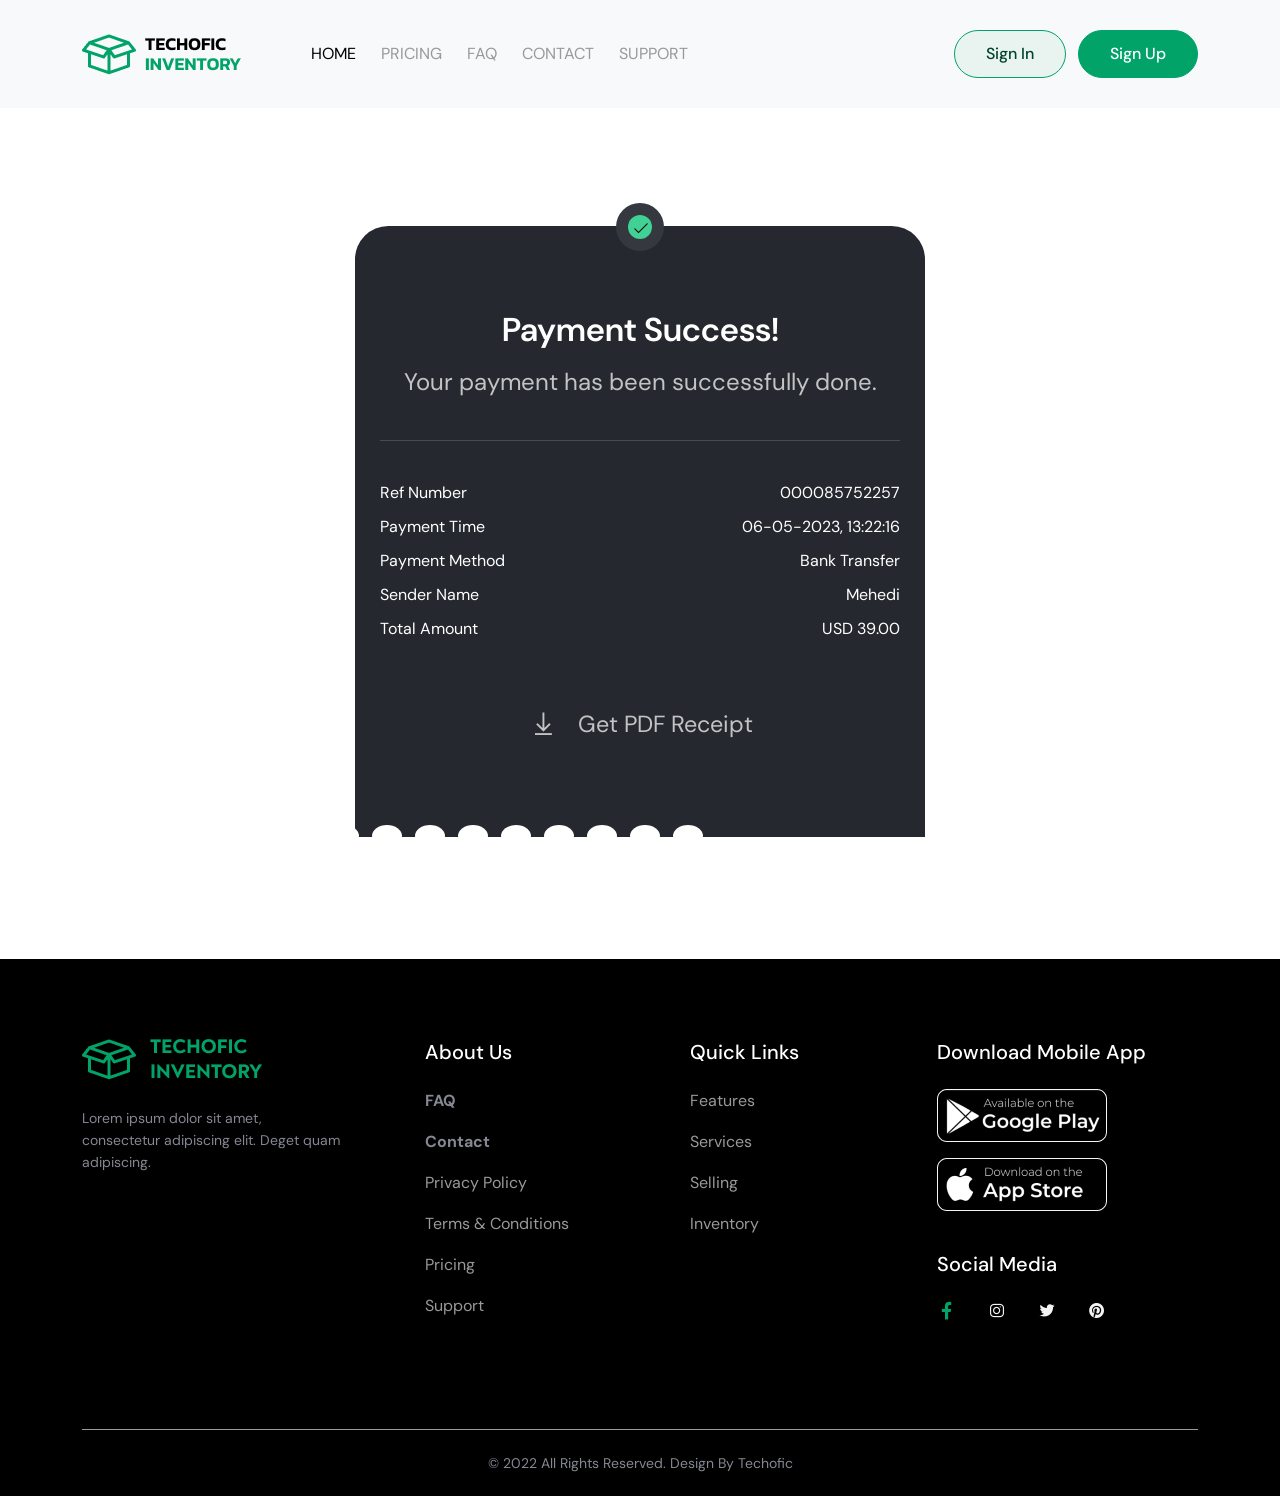
==== checkOutDone.html @ 2491700c "dashboard added" ====
<!DOCTYPE html>
<html lang="en">

<head>
    <meta charset="UTF-8">
    <meta http-equiv="X-UA-Compatible" content="IE=edge">
    <meta name="viewport" content="width=device-width, initial-scale=1.0">
    <title>Techofic</title>

    <!--================= Link CSS Here =================-->
    <!-- Vendor CSS -->

    <link rel="preconnect" href="https://fonts.googleapis.com">
    <link rel="preconnect" href="https://fonts.gstatic.com" crossorigin>

    <!-- Font CSS -->
    <link href="https://fonts.googleapis.com/css2?family=DM+Sans:wght@400;500;700&display=swap" rel="stylesheet">

    <!-- Bootstrap CSS -->
    <link rel="stylesheet" href="./assets/css/vendor/bootstrap.min.css">

    <!-- Line Awesome Icon CSS -->
    <link rel="stylesheet" href="./assets/icon/css/line-awesome.min.css">

    <!-- Main CSS -->
    <link rel="stylesheet" href="./assets/css/style.css">

</head>

<body>

    <!-- Header -->

    <header>
        <nav class="navbar navbar-expand-lg navbar-light bg-light">
            <div class="container">
                <a class="navbar-brand" href="#">
                    <div class="image">
                        <img src="./assets/img/logo1.png" alt="">
                    </div>
                    <div class="text-image">
                        <img src="./assets/img/logo2.png" alt="">
                    </div>
                </a>
                <button class="offcanvas-btn d-lg-none" type="button" data-bs-toggle="offcanvas"
                    data-bs-target="#offcanvasRight" aria-controls="offcanvasRight"><i class="las la-bars"></i></button>
                <div class="collapse navbar-collapse" id="navbarSupportedContent">
                    <ul class="navbar-nav me-auto mb-2 mb-lg-0">
                        <li class="nav-item">
                            <a class="nav-link active" aria-current="page" href="#">HOME</a>
                        </li>
                        <li class="nav-item">
                            <a class="nav-link" href="#">PRICING</a>
                        </li>
                        <li class="nav-item">
                            <a class="nav-link" href="#">FAQ</a>
                        </li>
                        <li class="nav-item">
                            <a class="nav-link" href="#">CONTACT</a>
                        </li>
                        <li class="nav-item">
                            <a class="nav-link" href="#">SUPPORT</a>
                        </li>
                    </ul>
                    <div class="d-flex nav-btn">
                        <button class="nav-btn--signIn btn-1">Sign In</button>
                        <button class="nav-btn--signUp btn-2">Sign Up</button>
                    </div>
                </div>
            </div>
        </nav>
    </header>

    <!-- Mobile Wrapper -->

    <div class="offcanvas offcanvas-end" tabindex="-1" id="offcanvasRight" aria-labelledby="offcanvasRightLabel">
        <div class="offcanvas-header">
            <button type="button" class="btn-close text-reset" data-bs-dismiss="offcanvas" aria-label="Close"></button>
        </div>
        <div class="offcanvas-body">
            <ul class="navbar-nav me-auto mb-2 mb-lg-0">
                <li class="nav-item">
                    <a class="nav-link active" aria-current="page" href="#">HOME</a>
                </li>
                <li class="nav-item">
                    <a class="nav-link" href="#">PRICING</a>
                </li>
                <li class="nav-item">
                    <a class="nav-link" href="#">FAQ</a>
                </li>
                <li class="nav-item">
                    <a class="nav-link" href="#">CONTACT</a>
                </li>
                <li class="nav-item">
                    <a class="nav-link" href="#">SUPPORT</a>
                </li>
            </ul>
        </div>
    </div>

    <!-- Payment-Success -->

    <div class="success-section pt-70 pb-100">
        <div class="container">
            <div class="success-icon">
                <i class="las la-check"></i>
            </div>
            <div class="success-area">
                <div class="title">
                    Payment Success!
                </div>
                <div class="sub-title">
                    Your payment has been successfully done.
                </div>
                <div class="order-info">
                    <ul class="order-info--title">
                        <li>Ref Number</li>
                        <li>Payment Time</li>
                        <li>Payment Method</li>
                        <li>Sender Name</li>
                        <li>Total Amount</li>
                    </ul>
                    <ul class="order-info--details">
                        <li>000085752257</li>
                        <li>06-05-2023, 13:22:16</li>
                        <li>Bank Transfer</li>
                        <li>Mehedi</li>
                        <li>USD 39.00</li>
                    </ul>
                </div>
                <button class="scs-btn"><i class="las la-download"></i><span>Get PDF Receipt</span></button>
            </div>
            <div class="success-bottom">
                <span></span>
                <span></span>
                <span></span>
                <span></span>
                <span></span>
                <span></span>
                <span></span>
                <span></span>
                <span></span>
                <span></span>
                <span></span>
                <span></span>
                <span></span>
            </div>
        </div>
    </div>



    <!-- Footer -->

    <footer>
        <div class="footer-section bg-black">
            <div class="container">
                <div class="row">
                    <div class="col-lg-3 col-md-3 col-sm-6 mb-24">
                        <div class="footer-section--brand">
                            <div class="image">
                                <img src="./assets/img/logo1.png" alt="">
                            </div>
                            <div class="text-image">
                                <img src="./assets/img/bottom-logo.png" alt="">
                            </div>
                        </div>
                        <p>
                            Lorem ipsum dolor sit amet, consectetur adipiscing elit. Deget quam adipiscing.
                        </p>
                    </div>
                    <div class="col-lg-3 col-md-3 col-sm-6 mb-24 contact">
                        <div class="footer-section--contact">
                            <div class="footer-title">
                                About Us
                            </div>
                            <ul class="footer-links">
                                <li><a href="#">FAQ</a></li>
                                <li><a href="#">Contact</a></li>
                                <li><a href="#"></a>Privacy Policy</li>
                                <li><a href="#"></a>Terms & Conditions</li>
                                <li><a href="#"></a>Pricing</li>
                                <li><a href="#"></a>Support</li>
                            </ul>
                        </div>
                    </div>
                    <div class="col-lg-3 col-md-3 col-sm-6 mb-24 link">
                        <div class="footer-section--link">
                            <div class="footer-title">
                                Quick Links
                            </div>
                            <ul class="footer-links">
                                <li><a href="#"></a>Features</li>
                                <li><a href="#"></a>Services</li>
                                <li><a href="#"></a>Selling</li>
                                <li><a href="#"></a>Inventory</li>
                            </ul>
                        </div>
                    </div>
                    <div class="col-lg-3 col-md-3 col-sm-6 mb-24">
                        <div class="footer-section--social">
                            <div class="footer-title">
                                Download Mobile App
                            </div>
                            <div class="image">
                                <img src="./assets/img/footer-playstore.png" alt="">
                                <img src="./assets/img/footer-apple.png" alt="">
                            </div>
                            <div class="footer-title">
                                Social Media
                            </div>
                            <div class="social-links">
                                <a class="active" href="#">
                                    <i class="lab la-facebook-f"></i>
                                </a>
                                <a href="#">
                                    <i class="lab la-instagram"></i>
                                </a>
                                <a href="#">
                                    <i class="lab la-twitter"></i>
                                </a>
                                <a href="#">
                                    <i class="lab la-pinterest"></i>
                                </a>
                            </div>
                        </div>
                    </div>
                </div>

                <div class="footer-section--copyright">
                    <p>© 2022 All Rights Reserved. Design By Techofic</p>
                </div>
            </div>
        </div>
    </footer>

    <!--================= Link Script Here =================-->
    <!-- Vendor Script -->
    <script src="./assets/js/vendor/jquery-3.6.1.min.js"></script>
    <script src="./assets/js/vendor/bootstrap.bundle.min.js"></script>
    <script src="./assets/js/vendor/owl.carousel.min.js"></script>

    <!-- Main Script -->
    <script src="./assets/js/script.js"></script>
</body>

</html>
---- assets/icon/css/line-awesome.min.css ----
.la,.lab,.lad,.lal,.lar,.las{-moz-osx-font-smoothing:grayscale;-webkit-font-smoothing:antialiased;display:inline-block;font-style:normal;font-variant:normal;text-rendering:auto;line-height:1}.la-lg{font-size:1.33333em;line-height:.75em;vertical-align:-.0667em}.la-xs{font-size:.75em}.la-sm{font-size:.875em}.la-1x{font-size:1em}.la-2x{font-size:2em}.la-3x{font-size:3em}.la-4x{font-size:4em}.la-5x{font-size:5em}.la-6x{font-size:6em}.la-7x{font-size:7em}.la-8x{font-size:8em}.la-9x{font-size:9em}.la-10x{font-size:10em}.la-fw{text-align:center;width:1.25em}.la-ul{list-style-type:none;margin-left:2.5em;padding-left:0}.la-ul>li{position:relative}.la-li{left:-2em;position:absolute;text-align:center;width:2em;line-height:inherit}.la-border{border:solid .08em #eee;border-radius:.1em;padding:.2em .25em .15em}.la-pull-left{float:left}.la-pull-right{float:right}.la.la-pull-left,.lab.la-pull-left,.lal.la-pull-left,.lar.la-pull-left,.las.la-pull-left{margin-right:.3em}.la.la-pull-right,.lab.la-pull-right,.lal.la-pull-right,.lar.la-pull-right,.las.la-pull-right{margin-left:.3em}.la-spin{-webkit-animation:la-spin 2s infinite linear;animation:la-spin 2s infinite linear}.la-pulse{-webkit-animation:la-spin 1s infinite steps(8);animation:la-spin 1s infinite steps(8)}@-webkit-keyframes la-spin{0%{-webkit-transform:rotate(0);transform:rotate(0)}100%{-webkit-transform:rotate(360deg);transform:rotate(360deg)}}@keyframes la-spin{0%{-webkit-transform:rotate(0);transform:rotate(0)}100%{-webkit-transform:rotate(360deg);transform:rotate(360deg)}}.la-rotate-90{-webkit-transform:rotate(90deg);transform:rotate(90deg)}.la-rotate-180{-webkit-transform:rotate(180deg);transform:rotate(180deg)}.la-rotate-270{-webkit-transform:rotate(270deg);transform:rotate(270deg)}.la-flip-horizontal{-webkit-transform:scale(-1,1);transform:scale(-1,1)}.la-flip-vertical{-webkit-transform:scale(1,-1);transform:scale(1,-1)}.la-flip-both,.la-flip-horizontal.la-flip-vertical{-webkit-transform:scale(-1,-1);transform:scale(-1,-1)}:root .la-flip-both,:root .la-flip-horizontal,:root .la-flip-vertical,:root .la-rotate-180,:root .la-rotate-270,:root .la-rotate-90{-webkit-filter:none;filter:none}.la-stack{display:inline-block;height:2em;line-height:2em;position:relative;vertical-align:middle;width:2.5em}.la-stack-1x,.la-stack-2x{left:0;position:absolute;text-align:center;width:100%}.la-stack-1x{line-height:inherit}.la-stack-2x{font-size:2em}.la-inverse{color:#fff}.la-500px:before{content:"\f26e"}.la-accessible-icon:before{content:"\f368"}.la-accusoft:before{content:"\f369"}.la-acquisitions-incorporated:before{content:"\f6af"}.la-ad:before{content:"\f641"}.la-address-book:before{content:"\f2b9"}.la-address-card:before{content:"\f2bb"}.la-adjust:before{content:"\f042"}.la-adn:before{content:"\f170"}.la-adobe:before{content:"\f778"}.la-adversal:before{content:"\f36a"}.la-affiliatetheme:before{content:"\f36b"}.la-air-freshener:before{content:"\f5d0"}.la-airbnb:before{content:"\f834"}.la-algolia:before{content:"\f36c"}.la-align-center:before{content:"\f037"}.la-align-justify:before{content:"\f039"}.la-align-left:before{content:"\f036"}.la-align-right:before{content:"\f038"}.la-alipay:before{content:"\f642"}.la-allergies:before{content:"\f461"}.la-amazon:before{content:"\f270"}.la-amazon-pay:before{content:"\f42c"}.la-ambulance:before{content:"\f0f9"}.la-american-sign-language-interpreting:before{content:"\f2a3"}.la-amilia:before{content:"\f36d"}.la-anchor:before{content:"\f13d"}.la-android:before{content:"\f17b"}.la-angellist:before{content:"\f209"}.la-angle-double-down:before{content:"\f103"}.la-angle-double-left:before{content:"\f100"}.la-angle-double-right:before{content:"\f101"}.la-angle-double-up:before{content:"\f102"}.la-angle-down:before{content:"\f107"}.la-angle-left:before{content:"\f104"}.la-angle-right:before{content:"\f105"}.la-angle-up:before{content:"\f106"}.la-angry:before{content:"\f556"}.la-angrycreative:before{content:"\f36e"}.la-angular:before{content:"\f420"}.la-ankh:before{content:"\f644"}.la-app-store:before{content:"\f36f"}.la-app-store-ios:before{content:"\f370"}.la-apper:before{content:"\f371"}.la-apple:before{content:"\f179"}.la-apple-alt:before{content:"\f5d1"}.la-apple-pay:before{content:"\f415"}.la-archive:before{content:"\f187"}.la-archway:before{content:"\f557"}.la-arrow-alt-circle-down:before{content:"\f358"}.la-arrow-alt-circle-left:before{content:"\f359"}.la-arrow-alt-circle-right:before{content:"\f35a"}.la-arrow-alt-circle-up:before{content:"\f35b"}.la-arrow-circle-down:before{content:"\f0ab"}.la-arrow-circle-left:before{content:"\f0a8"}.la-arrow-circle-right:before{content:"\f0a9"}.la-arrow-circle-up:before{content:"\f0aa"}.la-arrow-down:before{content:"\f063"}.la-arrow-left:before{content:"\f060"}.la-arrow-right:before{content:"\f061"}.la-arrow-up:before{content:"\f062"}.la-arrows-alt:before{content:"\f0b2"}.la-arrows-alt-h:before{content:"\f337"}.la-arrows-alt-v:before{content:"\f338"}.la-artstation:before{content:"\f77a"}.la-assistive-listening-systems:before{content:"\f2a2"}.la-asterisk:before{content:"\f069"}.la-asymmetrik:before{content:"\f372"}.la-at:before{content:"\f1fa"}.la-atlas:before{content:"\f558"}.la-atlassian:before{content:"\f77b"}.la-atom:before{content:"\f5d2"}.la-audible:before{content:"\f373"}.la-audio-description:before{content:"\f29e"}.la-autoprefixer:before{content:"\f41c"}.la-avianex:before{content:"\f374"}.la-aviato:before{content:"\f421"}.la-award:before{content:"\f559"}.la-aws:before{content:"\f375"}.la-baby:before{content:"\f77c"}.la-baby-carriage:before{content:"\f77d"}.la-backspace:before{content:"\f55a"}.la-backward:before{content:"\f04a"}.la-bacon:before{content:"\f7e5"}.la-balance-scale:before{content:"\f24e"}.la-balance-scale-left:before{content:"\f515"}.la-balance-scale-right:before{content:"\f516"}.la-ban:before{content:"\f05e"}.la-band-aid:before{content:"\f462"}.la-bandcamp:before{content:"\f2d5"}.la-barcode:before{content:"\f02a"}.la-bars:before{content:"\f0c9"}.la-baseball-ball:before{content:"\f433"}.la-basketball-ball:before{content:"\f434"}.la-bath:before{content:"\f2cd"}.la-battery-empty:before{content:"\f244"}.la-battery-full:before{content:"\f240"}.la-battery-half:before{content:"\f242"}.la-battery-quarter:before{content:"\f243"}.la-battery-three-quarters:before{content:"\f241"}.la-battle-net:before{content:"\f835"}.la-bed:before{content:"\f236"}.la-beer:before{content:"\f0fc"}.la-behance:before{content:"\f1b4"}.la-behance-square:before{content:"\f1b5"}.la-bell:before{content:"\f0f3"}.la-bell-slash:before{content:"\f1f6"}.la-bezier-curve:before{content:"\f55b"}.la-bible:before{content:"\f647"}.la-bicycle:before{content:"\f206"}.la-biking:before{content:"\f84a"}.la-bimobject:before{content:"\f378"}.la-binoculars:before{content:"\f1e5"}.la-biohazard:before{content:"\f780"}.la-birthday-cake:before{content:"\f1fd"}.la-bitbucket:before{content:"\f171"}.la-bitcoin:before{content:"\f379"}.la-bity:before{content:"\f37a"}.la-black-tie:before{content:"\f27e"}.la-blackberry:before{content:"\f37b"}.la-blender:before{content:"\f517"}.la-blender-phone:before{content:"\f6b6"}.la-blind:before{content:"\f29d"}.la-blog:before{content:"\f781"}.la-blogger:before{content:"\f37c"}.la-blogger-b:before{content:"\f37d"}.la-bluetooth:before{content:"\f293"}.la-bluetooth-b:before{content:"\f294"}.la-bold:before{content:"\f032"}.la-bolt:before{content:"\f0e7"}.la-bomb:before{content:"\f1e2"}.la-bone:before{content:"\f5d7"}.la-bong:before{content:"\f55c"}.la-book:before{content:"\f02d"}.la-book-dead:before{content:"\f6b7"}.la-book-medical:before{content:"\f7e6"}.la-book-open:before{content:"\f518"}.la-book-reader:before{content:"\f5da"}.la-bookmark:before{content:"\f02e"}.la-bootstrap:before{content:"\f836"}.la-border-all:before{content:"\f84c"}.la-border-none:before{content:"\f850"}.la-border-style:before{content:"\f853"}.la-bowling-ball:before{content:"\f436"}.la-box:before{content:"\f466"}.la-box-open:before{content:"\f49e"}.la-boxes:before{content:"\f468"}.la-braille:before{content:"\f2a1"}.la-brain:before{content:"\f5dc"}.la-bread-slice:before{content:"\f7ec"}.la-briefcase:before{content:"\f0b1"}.la-briefcase-medical:before{content:"\f469"}.la-broadcast-tower:before{content:"\f519"}.la-broom:before{content:"\f51a"}.la-brush:before{content:"\f55d"}.la-btc:before{content:"\f15a"}.la-buffer:before{content:"\f837"}.la-bug:before{content:"\f188"}.la-building:before{content:"\f1ad"}.la-bullhorn:before{content:"\f0a1"}.la-bullseye:before{content:"\f140"}.la-burn:before{content:"\f46a"}.la-buromobelexperte:before{content:"\f37f"}.la-bus:before{content:"\f207"}.la-bus-alt:before{content:"\f55e"}.la-business-time:before{content:"\f64a"}.la-buy-n-large:before{content:"\f8a6"}.la-buysellads:before{content:"\f20d"}.la-calculator:before{content:"\f1ec"}.la-calendar:before{content:"\f133"}.la-calendar-alt:before{content:"\f073"}.la-calendar-check:before{content:"\f274"}.la-calendar-day:before{content:"\f783"}.la-calendar-minus:before{content:"\f272"}.la-calendar-plus:before{content:"\f271"}.la-calendar-times:before{content:"\f273"}.la-calendar-week:before{content:"\f784"}.la-camera:before{content:"\f030"}.la-camera-retro:before{content:"\f083"}.la-campground:before{content:"\f6bb"}.la-canadian-maple-leaf:before{content:"\f785"}.la-candy-cane:before{content:"\f786"}.la-cannabis:before{content:"\f55f"}.la-capsules:before{content:"\f46b"}.la-car:before{content:"\f1b9"}.la-car-alt:before{content:"\f5de"}.la-car-battery:before{content:"\f5df"}.la-car-crash:before{content:"\f5e1"}.la-car-side:before{content:"\f5e4"}.la-caret-down:before{content:"\f0d7"}.la-caret-left:before{content:"\f0d9"}.la-caret-right:before{content:"\f0da"}.la-caret-square-down:before{content:"\f150"}.la-caret-square-left:before{content:"\f191"}.la-caret-square-right:before{content:"\f152"}.la-caret-square-up:before{content:"\f151"}.la-caret-up:before{content:"\f0d8"}.la-carrot:before{content:"\f787"}.la-cart-arrow-down:before{content:"\f218"}.la-cart-plus:before{content:"\f217"}.la-cash-register:before{content:"\f788"}.la-cat:before{content:"\f6be"}.la-cc-amazon-pay:before{content:"\f42d"}.la-cc-amex:before{content:"\f1f3"}.la-cc-apple-pay:before{content:"\f416"}.la-cc-diners-club:before{content:"\f24c"}.la-cc-discover:before{content:"\f1f2"}.la-cc-jcb:before{content:"\f24b"}.la-cc-mastercard:before{content:"\f1f1"}.la-cc-paypal:before{content:"\f1f4"}.la-cc-stripe:before{content:"\f1f5"}.la-cc-visa:before{content:"\f1f0"}.la-centercode:before{content:"\f380"}.la-centos:before{content:"\f789"}.la-certificate:before{content:"\f0a3"}.la-chair:before{content:"\f6c0"}.la-chalkboard:before{content:"\f51b"}.la-chalkboard-teacher:before{content:"\f51c"}.la-charging-station:before{content:"\f5e7"}.la-chart-area:before{content:"\f1fe"}.la-chart-bar:before{content:"\f080"}.la-chart-line:before{content:"\f201"}.la-chart-pie:before{content:"\f200"}.la-check:before{content:"\f00c"}.la-check-circle:before{content:"\f058"}.la-check-double:before{content:"\f560"}.la-check-square:before{content:"\f14a"}.la-cheese:before{content:"\f7ef"}.la-chess:before{content:"\f439"}.la-chess-bishop:before{content:"\f43a"}.la-chess-board:before{content:"\f43c"}.la-chess-king:before{content:"\f43f"}.la-chess-knight:before{content:"\f441"}.la-chess-pawn:before{content:"\f443"}.la-chess-queen:before{content:"\f445"}.la-chess-rook:before{content:"\f447"}.la-chevron-circle-down:before{content:"\f13a"}.la-chevron-circle-left:before{content:"\f137"}.la-chevron-circle-right:before{content:"\f138"}.la-chevron-circle-up:before{content:"\f139"}.la-chevron-down:before{content:"\f078"}.la-chevron-left:before{content:"\f053"}.la-chevron-right:before{content:"\f054"}.la-chevron-up:before{content:"\f077"}.la-child:before{content:"\f1ae"}.la-chrome:before{content:"\f268"}.la-chromecast:before{content:"\f838"}.la-church:before{content:"\f51d"}.la-circle:before{content:"\f111"}.la-circle-notch:before{content:"\f1ce"}.la-city:before{content:"\f64f"}.la-clinic-medical:before{content:"\f7f2"}.la-clipboard:before{content:"\f328"}.la-clipboard-check:before{content:"\f46c"}.la-clipboard-list:before{content:"\f46d"}.la-clock:before{content:"\f017"}.la-clone:before{content:"\f24d"}.la-closed-captioning:before{content:"\f20a"}.la-cloud:before{content:"\f0c2"}.la-cloud-download-alt:before{content:"\f381"}.la-cloud-meatball:before{content:"\f73b"}.la-cloud-moon:before{content:"\f6c3"}.la-cloud-moon-rain:before{content:"\f73c"}.la-cloud-rain:before{content:"\f73d"}.la-cloud-showers-heavy:before{content:"\f740"}.la-cloud-sun:before{content:"\f6c4"}.la-cloud-sun-rain:before{content:"\f743"}.la-cloud-upload-alt:before{content:"\f382"}.la-cloudscale:before{content:"\f383"}.la-cloudsmith:before{content:"\f384"}.la-cloudversify:before{content:"\f385"}.la-cocktail:before{content:"\f561"}.la-code:before{content:"\f121"}.la-code-branch:before{content:"\f126"}.la-codepen:before{content:"\f1cb"}.la-codiepie:before{content:"\f284"}.la-coffee:before{content:"\f0f4"}.la-cog:before{content:"\f013"}.la-cogs:before{content:"\f085"}.la-coins:before{content:"\f51e"}.la-columns:before{content:"\f0db"}.la-comment:before{content:"\f075"}.la-comment-alt:before{content:"\f27a"}.la-comment-dollar:before{content:"\f651"}.la-comment-dots:before{content:"\f4ad"}.la-comment-medical:before{content:"\f7f5"}.la-comment-slash:before{content:"\f4b3"}.la-comments:before{content:"\f086"}.la-comments-dollar:before{content:"\f653"}.la-compact-disc:before{content:"\f51f"}.la-compass:before{content:"\f14e"}.la-compress:before{content:"\f066"}.la-compress-arrows-alt:before{content:"\f78c"}.la-concierge-bell:before{content:"\f562"}.la-confluence:before{content:"\f78d"}.la-connectdevelop:before{content:"\f20e"}.la-contao:before{content:"\f26d"}.la-cookie:before{content:"\f563"}.la-cookie-bite:before{content:"\f564"}.la-copy:before{content:"\f0c5"}.la-copyright:before{content:"\f1f9"}.la-cotton-bureau:before{content:"\f89e"}.la-couch:before{content:"\f4b8"}.la-cpanel:before{content:"\f388"}.la-creative-commons:before{content:"\f25e"}.la-creative-commons-by:before{content:"\f4e7"}.la-creative-commons-nc:before{content:"\f4e8"}.la-creative-commons-nc-eu:before{content:"\f4e9"}.la-creative-commons-nc-jp:before{content:"\f4ea"}.la-creative-commons-nd:before{content:"\f4eb"}.la-creative-commons-pd:before{content:"\f4ec"}.la-creative-commons-pd-alt:before{content:"\f4ed"}.la-creative-commons-remix:before{content:"\f4ee"}.la-creative-commons-sa:before{content:"\f4ef"}.la-creative-commons-sampling:before{content:"\f4f0"}.la-creative-commons-sampling-plus:before{content:"\f4f1"}.la-creative-commons-share:before{content:"\f4f2"}.la-creative-commons-zero:before{content:"\f4f3"}.la-credit-card:before{content:"\f09d"}.la-critical-role:before{content:"\f6c9"}.la-crop:before{content:"\f125"}.la-crop-alt:before{content:"\f565"}.la-cross:before{content:"\f654"}.la-crosshairs:before{content:"\f05b"}.la-crow:before{content:"\f520"}.la-crown:before{content:"\f521"}.la-crutch:before{content:"\f7f7"}.la-css3:before{content:"\f13c"}.la-css3-alt:before{content:"\f38b"}.la-cube:before{content:"\f1b2"}.la-cubes:before{content:"\f1b3"}.la-cut:before{content:"\f0c4"}.la-cuttlefish:before{content:"\f38c"}.la-d-and-d:before{content:"\f38d"}.la-d-and-d-beyond:before{content:"\f6ca"}.la-dashcube:before{content:"\f210"}.la-database:before{content:"\f1c0"}.la-deaf:before{content:"\f2a4"}.la-delicious:before{content:"\f1a5"}.la-democrat:before{content:"\f747"}.la-deploydog:before{content:"\f38e"}.la-deskpro:before{content:"\f38f"}.la-desktop:before{content:"\f108"}.la-dev:before{content:"\f6cc"}.la-deviantart:before{content:"\f1bd"}.la-dharmachakra:before{content:"\f655"}.la-dhl:before{content:"\f790"}.la-diagnoses:before{content:"\f470"}.la-diaspora:before{content:"\f791"}.la-dice:before{content:"\f522"}.la-dice-d20:before{content:"\f6cf"}.la-dice-d6:before{content:"\f6d1"}.la-dice-five:before{content:"\f523"}.la-dice-four:before{content:"\f524"}.la-dice-one:before{content:"\f525"}.la-dice-six:before{content:"\f526"}.la-dice-three:before{content:"\f527"}.la-dice-two:before{content:"\f528"}.la-digg:before{content:"\f1a6"}.la-digital-ocean:before{content:"\f391"}.la-digital-tachograph:before{content:"\f566"}.la-directions:before{content:"\f5eb"}.la-discord:before{content:"\f392"}.la-discourse:before{content:"\f393"}.la-divide:before{content:"\f529"}.la-dizzy:before{content:"\f567"}.la-dna:before{content:"\f471"}.la-dochub:before{content:"\f394"}.la-docker:before{content:"\f395"}.la-dog:before{content:"\f6d3"}.la-dollar-sign:before{content:"\f155"}.la-dolly:before{content:"\f472"}.la-dolly-flatbed:before{content:"\f474"}.la-donate:before{content:"\f4b9"}.la-door-closed:before{content:"\f52a"}.la-door-open:before{content:"\f52b"}.la-dot-circle:before{content:"\f192"}.la-dove:before{content:"\f4ba"}.la-download:before{content:"\f019"}.la-draft2digital:before{content:"\f396"}.la-drafting-compass:before{content:"\f568"}.la-dragon:before{content:"\f6d5"}.la-draw-polygon:before{content:"\f5ee"}.la-dribbble:before{content:"\f17d"}.la-dribbble-square:before{content:"\f397"}.la-dropbox:before{content:"\f16b"}.la-drum:before{content:"\f569"}.la-drum-steelpan:before{content:"\f56a"}.la-drumstick-bite:before{content:"\f6d7"}.la-drupal:before{content:"\f1a9"}.la-dumbbell:before{content:"\f44b"}.la-dumpster:before{content:"\f793"}.la-dumpster-fire:before{content:"\f794"}.la-dungeon:before{content:"\f6d9"}.la-dyalog:before{content:"\f399"}.la-earlybirds:before{content:"\f39a"}.la-ebay:before{content:"\f4f4"}.la-edge:before{content:"\f282"}.la-edit:before{content:"\f044"}.la-egg:before{content:"\f7fb"}.la-eject:before{content:"\f052"}.la-elementor:before{content:"\f430"}.la-ellipsis-h:before{content:"\f141"}.la-ellipsis-v:before{content:"\f142"}.la-ello:before{content:"\f5f1"}.la-ember:before{content:"\f423"}.la-empire:before{content:"\f1d1"}.la-envelope:before{content:"\f0e0"}.la-envelope-open:before{content:"\f2b6"}.la-envelope-open-text:before{content:"\f658"}.la-envelope-square:before{content:"\f199"}.la-envira:before{content:"\f299"}.la-equals:before{content:"\f52c"}.la-eraser:before{content:"\f12d"}.la-erlang:before{content:"\f39d"}.la-ethereum:before{content:"\f42e"}.la-ethernet:before{content:"\f796"}.la-etsy:before{content:"\f2d7"}.la-euro-sign:before{content:"\f153"}.la-evernote:before{content:"\f839"}.la-exchange-alt:before{content:"\f362"}.la-exclamation:before{content:"\f12a"}.la-exclamation-circle:before{content:"\f06a"}.la-exclamation-triangle:before{content:"\f071"}.la-expand:before{content:"\f065"}.la-expand-arrows-alt:before{content:"\f31e"}.la-expeditedssl:before{content:"\f23e"}.la-external-link-alt:before{content:"\f35d"}.la-external-link-square-alt:before{content:"\f360"}.la-eye:before{content:"\f06e"}.la-eye-dropper:before{content:"\f1fb"}.la-eye-slash:before{content:"\f070"}.la-facebook:before{content:"\f09a"}.la-facebook-f:before{content:"\f39e"}.la-facebook-messenger:before{content:"\f39f"}.la-facebook-square:before{content:"\f082"}.la-fan:before{content:"\f863"}.la-fantasy-flight-games:before{content:"\f6dc"}.la-fast-backward:before{content:"\f049"}.la-fast-forward:before{content:"\f050"}.la-fax:before{content:"\f1ac"}.la-feather:before{content:"\f52d"}.la-feather-alt:before{content:"\f56b"}.la-fedex:before{content:"\f797"}.la-fedora:before{content:"\f798"}.la-female:before{content:"\f182"}.la-fighter-jet:before{content:"\f0fb"}.la-figma:before{content:"\f799"}.la-file:before{content:"\f15b"}.la-file-alt:before{content:"\f15c"}.la-file-archive:before{content:"\f1c6"}.la-file-audio:before{content:"\f1c7"}.la-file-code:before{content:"\f1c9"}.la-file-contract:before{content:"\f56c"}.la-file-csv:before{content:"\f6dd"}.la-file-download:before{content:"\f56d"}.la-file-excel:before{content:"\f1c3"}.la-file-export:before{content:"\f56e"}.la-file-image:before{content:"\f1c5"}.la-file-import:before{content:"\f56f"}.la-file-invoice:before{content:"\f570"}.la-file-invoice-dollar:before{content:"\f571"}.la-file-medical:before{content:"\f477"}.la-file-medical-alt:before{content:"\f478"}.la-file-pdf:before{content:"\f1c1"}.la-file-powerpoint:before{content:"\f1c4"}.la-file-prescription:before{content:"\f572"}.la-file-signature:before{content:"\f573"}.la-file-upload:before{content:"\f574"}.la-file-video:before{content:"\f1c8"}.la-file-word:before{content:"\f1c2"}.la-fill:before{content:"\f575"}.la-fill-drip:before{content:"\f576"}.la-film:before{content:"\f008"}.la-filter:before{content:"\f0b0"}.la-fingerprint:before{content:"\f577"}.la-fire:before{content:"\f06d"}.la-fire-alt:before{content:"\f7e4"}.la-fire-extinguisher:before{content:"\f134"}.la-firefox:before{content:"\f269"}.la-first-aid:before{content:"\f479"}.la-first-order:before{content:"\f2b0"}.la-first-order-alt:before{content:"\f50a"}.la-firstdraft:before{content:"\f3a1"}.la-fish:before{content:"\f578"}.la-fist-raised:before{content:"\f6de"}.la-flag:before{content:"\f024"}.la-flag-checkered:before{content:"\f11e"}.la-flag-usa:before{content:"\f74d"}.la-flask:before{content:"\f0c3"}.la-flickr:before{content:"\f16e"}.la-flipboard:before{content:"\f44d"}.la-flushed:before{content:"\f579"}.la-fly:before{content:"\f417"}.la-folder:before{content:"\f07b"}.la-folder-minus:before{content:"\f65d"}.la-folder-open:before{content:"\f07c"}.la-folder-plus:before{content:"\f65e"}.la-font:before{content:"\f031"}.la-font-awesome:before{content:"\f2b4"}.la-font-awesome-alt:before{content:"\f35c"}.la-font-awesome-flag:before{content:"\f425"}.la-font-awesome-logo-full:before{content:"\f4e6"}.la-fonticons:before{content:"\f280"}.la-fonticons-fi:before{content:"\f3a2"}.la-football-ball:before{content:"\f44e"}.la-fort-awesome:before{content:"\f286"}.la-fort-awesome-alt:before{content:"\f3a3"}.la-forumbee:before{content:"\f211"}.la-forward:before{content:"\f04e"}.la-foursquare:before{content:"\f180"}.la-free-code-camp:before{content:"\f2c5"}.la-freebsd:before{content:"\f3a4"}.la-frog:before{content:"\f52e"}.la-frown:before{content:"\f119"}.la-frown-open:before{content:"\f57a"}.la-fulcrum:before{content:"\f50b"}.la-funnel-dollar:before{content:"\f662"}.la-futbol:before{content:"\f1e3"}.la-galactic-republic:before{content:"\f50c"}.la-galactic-senate:before{content:"\f50d"}.la-gamepad:before{content:"\f11b"}.la-gas-pump:before{content:"\f52f"}.la-gavel:before{content:"\f0e3"}.la-gem:before{content:"\f3a5"}.la-genderless:before{content:"\f22d"}.la-get-pocket:before{content:"\f265"}.la-gg:before{content:"\f260"}.la-gg-circle:before{content:"\f261"}.la-ghost:before{content:"\f6e2"}.la-gift:before{content:"\f06b"}.la-gifts:before{content:"\f79c"}.la-git:before{content:"\f1d3"}.la-git-alt:before{content:"\f841"}.la-git-square:before{content:"\f1d2"}.la-github:before{content:"\f09b"}.la-github-alt:before{content:"\f113"}.la-github-square:before{content:"\f092"}.la-gitkraken:before{content:"\f3a6"}.la-gitlab:before{content:"\f296"}.la-gitter:before{content:"\f426"}.la-glass-cheers:before{content:"\f79f"}.la-glass-martini:before{content:"\f000"}.la-glass-martini-alt:before{content:"\f57b"}.la-glass-whiskey:before{content:"\f7a0"}.la-glasses:before{content:"\f530"}.la-glide:before{content:"\f2a5"}.la-glide-g:before{content:"\f2a6"}.la-globe:before{content:"\f0ac"}.la-globe-africa:before{content:"\f57c"}.la-globe-americas:before{content:"\f57d"}.la-globe-asia:before{content:"\f57e"}.la-globe-europe:before{content:"\f7a2"}.la-gofore:before{content:"\f3a7"}.la-golf-ball:before{content:"\f450"}.la-goodreads:before{content:"\f3a8"}.la-goodreads-g:before{content:"\f3a9"}.la-google:before{content:"\f1a0"}.la-google-drive:before{content:"\f3aa"}.la-google-play:before{content:"\f3ab"}.la-google-plus:before{content:"\f2b3"}.la-google-plus-g:before{content:"\f0d5"}.la-google-plus-square:before{content:"\f0d4"}.la-google-wallet:before{content:"\f1ee"}.la-gopuram:before{content:"\f664"}.la-graduation-cap:before{content:"\f19d"}.la-gratipay:before{content:"\f184"}.la-grav:before{content:"\f2d6"}.la-greater-than:before{content:"\f531"}.la-greater-than-equal:before{content:"\f532"}.la-grimace:before{content:"\f57f"}.la-grin:before{content:"\f580"}.la-grin-alt:before{content:"\f581"}.la-grin-beam:before{content:"\f582"}.la-grin-beam-sweat:before{content:"\f583"}.la-grin-hearts:before{content:"\f584"}.la-grin-squint:before{content:"\f585"}.la-grin-squint-tears:before{content:"\f586"}.la-grin-stars:before{content:"\f587"}.la-grin-tears:before{content:"\f588"}.la-grin-tongue:before{content:"\f589"}.la-grin-tongue-squint:before{content:"\f58a"}.la-grin-tongue-wink:before{content:"\f58b"}.la-grin-wink:before{content:"\f58c"}.la-grip-horizontal:before{content:"\f58d"}.la-grip-lines:before{content:"\f7a4"}.la-grip-lines-vertical:before{content:"\f7a5"}.la-grip-vertical:before{content:"\f58e"}.la-gripfire:before{content:"\f3ac"}.la-grunt:before{content:"\f3ad"}.la-guitar:before{content:"\f7a6"}.la-gulp:before{content:"\f3ae"}.la-h-square:before{content:"\f0fd"}.la-hacker-news:before{content:"\f1d4"}.la-hacker-news-square:before{content:"\f3af"}.la-hackerrank:before{content:"\f5f7"}.la-hamburger:before{content:"\f805"}.la-hammer:before{content:"\f6e3"}.la-hamsa:before{content:"\f665"}.la-hand-holding:before{content:"\f4bd"}.la-hand-holding-heart:before{content:"\f4be"}.la-hand-holding-usd:before{content:"\f4c0"}.la-hand-lizard:before{content:"\f258"}.la-hand-middle-finger:before{content:"\f806"}.la-hand-paper:before{content:"\f256"}.la-hand-peace:before{content:"\f25b"}.la-hand-point-down:before{content:"\f0a7"}.la-hand-point-left:before{content:"\f0a5"}.la-hand-point-right:before{content:"\f0a4"}.la-hand-point-up:before{content:"\f0a6"}.la-hand-pointer:before{content:"\f25a"}.la-hand-rock:before{content:"\f255"}.la-hand-scissors:before{content:"\f257"}.la-hand-spock:before{content:"\f259"}.la-hands:before{content:"\f4c2"}.la-hands-helping:before{content:"\f4c4"}.la-handshake:before{content:"\f2b5"}.la-hanukiah:before{content:"\f6e6"}.la-hard-hat:before{content:"\f807"}.la-hashtag:before{content:"\f292"}.la-hat-cowboy:before{content:"\f8c0"}.la-hat-cowboy-side:before{content:"\f8c1"}.la-hat-wizard:before{content:"\f6e8"}.la-haykal:before{content:"\f666"}.la-hdd:before{content:"\f0a0"}.la-heading:before{content:"\f1dc"}.la-headphones:before{content:"\f025"}.la-headphones-alt:before{content:"\f58f"}.la-headset:before{content:"\f590"}.la-heart:before{content:"\f004"}.la-heart-broken:before{content:"\f7a9"}.la-heartbeat:before{content:"\f21e"}.la-helicopter:before{content:"\f533"}.la-highlighter:before{content:"\f591"}.la-hiking:before{content:"\f6ec"}.la-hippo:before{content:"\f6ed"}.la-hips:before{content:"\f452"}.la-hire-a-helper:before{content:"\f3b0"}.la-history:before{content:"\f1da"}.la-hockey-puck:before{content:"\f453"}.la-holly-berry:before{content:"\f7aa"}.la-home:before{content:"\f015"}.la-hooli:before{content:"\f427"}.la-hornbill:before{content:"\f592"}.la-horse:before{content:"\f6f0"}.la-horse-head:before{content:"\f7ab"}.la-hospital:before{content:"\f0f8"}.la-hospital-alt:before{content:"\f47d"}.la-hospital-symbol:before{content:"\f47e"}.la-hot-tub:before{content:"\f593"}.la-hotdog:before{content:"\f80f"}.la-hotel:before{content:"\f594"}.la-hotjar:before{content:"\f3b1"}.la-hourglass:before{content:"\f254"}.la-hourglass-end:before{content:"\f253"}.la-hourglass-half:before{content:"\f252"}.la-hourglass-start:before{content:"\f251"}.la-house-damage:before{content:"\f6f1"}.la-houzz:before{content:"\f27c"}.la-hryvnia:before{content:"\f6f2"}.la-html5:before{content:"\f13b"}.la-hubspot:before{content:"\f3b2"}.la-i-cursor:before{content:"\f246"}.la-ice-cream:before{content:"\f810"}.la-icicles:before{content:"\f7ad"}.la-icons:before{content:"\f86d"}.la-id-badge:before{content:"\f2c1"}.la-id-card:before{content:"\f2c2"}.la-id-card-alt:before{content:"\f47f"}.la-igloo:before{content:"\f7ae"}.la-image:before{content:"\f03e"}.la-images:before{content:"\f302"}.la-imdb:before{content:"\f2d8"}.la-inbox:before{content:"\f01c"}.la-indent:before{content:"\f03c"}.la-industry:before{content:"\f275"}.la-infinity:before{content:"\f534"}.la-info:before{content:"\f129"}.la-info-circle:before{content:"\f05a"}.la-instagram:before{content:"\f16d"}.la-intercom:before{content:"\f7af"}.la-internet-explorer:before{content:"\f26b"}.la-invision:before{content:"\f7b0"}.la-ioxhost:before{content:"\f208"}.la-italic:before{content:"\f033"}.la-itch-io:before{content:"\f83a"}.la-itunes:before{content:"\f3b4"}.la-itunes-note:before{content:"\f3b5"}.la-java:before{content:"\f4e4"}.la-jedi:before{content:"\f669"}.la-jedi-order:before{content:"\f50e"}.la-jenkins:before{content:"\f3b6"}.la-jira:before{content:"\f7b1"}.la-joget:before{content:"\f3b7"}.la-joint:before{content:"\f595"}.la-joomla:before{content:"\f1aa"}.la-journal-whills:before{content:"\f66a"}.la-js:before{content:"\f3b8"}.la-js-square:before{content:"\f3b9"}.la-jsfiddle:before{content:"\f1cc"}.la-kaaba:before{content:"\f66b"}.la-kaggle:before{content:"\f5fa"}.la-key:before{content:"\f084"}.la-keybase:before{content:"\f4f5"}.la-keyboard:before{content:"\f11c"}.la-keycdn:before{content:"\f3ba"}.la-khanda:before{content:"\f66d"}.la-kickstarter:before{content:"\f3bb"}.la-kickstarter-k:before{content:"\f3bc"}.la-kiss:before{content:"\f596"}.la-kiss-beam:before{content:"\f597"}.la-kiss-wink-heart:before{content:"\f598"}.la-kiwi-bird:before{content:"\f535"}.la-korvue:before{content:"\f42f"}.la-landmark:before{content:"\f66f"}.la-language:before{content:"\f1ab"}.la-laptop:before{content:"\f109"}.la-laptop-code:before{content:"\f5fc"}.la-laptop-medical:before{content:"\f812"}.la-laravel:before{content:"\f3bd"}.la-lastfm:before{content:"\f202"}.la-lastfm-square:before{content:"\f203"}.la-laugh:before{content:"\f599"}.la-laugh-beam:before{content:"\f59a"}.la-laugh-squint:before{content:"\f59b"}.la-laugh-wink:before{content:"\f59c"}.la-layer-group:before{content:"\f5fd"}.la-leaf:before{content:"\f06c"}.la-leanpub:before{content:"\f212"}.la-lemon:before{content:"\f094"}.la-less:before{content:"\f41d"}.la-less-than:before{content:"\f536"}.la-less-than-equal:before{content:"\f537"}.la-level-down-alt:before{content:"\f3be"}.la-level-up-alt:before{content:"\f3bf"}.la-life-ring:before{content:"\f1cd"}.la-lightbulb:before{content:"\f0eb"}.la-line:before{content:"\f3c0"}.la-link:before{content:"\f0c1"}.la-linkedin:before{content:"\f08c"}.la-linkedin-in:before{content:"\f0e1"}.la-linode:before{content:"\f2b8"}.la-linux:before{content:"\f17c"}.la-lira-sign:before{content:"\f195"}.la-list:before{content:"\f03a"}.la-list-alt:before{content:"\f022"}.la-list-ol:before{content:"\f0cb"}.la-list-ul:before{content:"\f0ca"}.la-location-arrow:before{content:"\f124"}.la-lock:before{content:"\f023"}.la-lock-open:before{content:"\f3c1"}.la-long-arrow-alt-down:before{content:"\f309"}.la-long-arrow-alt-left:before{content:"\f30a"}.la-long-arrow-alt-right:before{content:"\f30b"}.la-long-arrow-alt-up:before{content:"\f30c"}.la-low-vision:before{content:"\f2a8"}.la-luggage-cart:before{content:"\f59d"}.la-lyft:before{content:"\f3c3"}.la-magento:before{content:"\f3c4"}.la-magic:before{content:"\f0d0"}.la-magnet:before{content:"\f076"}.la-mail-bulk:before{content:"\f674"}.la-mailchimp:before{content:"\f59e"}.la-male:before{content:"\f183"}.la-mandalorian:before{content:"\f50f"}.la-map:before{content:"\f279"}.la-map-marked:before{content:"\f59f"}.la-map-marked-alt:before{content:"\f5a0"}.la-map-marker:before{content:"\f041"}.la-map-marker-alt:before{content:"\f3c5"}.la-map-pin:before{content:"\f276"}.la-map-signs:before{content:"\f277"}.la-markdown:before{content:"\f60f"}.la-marker:before{content:"\f5a1"}.la-mars:before{content:"\f222"}.la-mars-double:before{content:"\f227"}.la-mars-stroke:before{content:"\f229"}.la-mars-stroke-h:before{content:"\f22b"}.la-mars-stroke-v:before{content:"\f22a"}.la-mask:before{content:"\f6fa"}.la-mastodon:before{content:"\f4f6"}.la-maxcdn:before{content:"\f136"}.la-mdb:before{content:"\f8ca"}.la-medal:before{content:"\f5a2"}.la-medapps:before{content:"\f3c6"}.la-medium:before{content:"\f23a"}.la-medium-m:before{content:"\f3c7"}.la-medkit:before{content:"\f0fa"}.la-medrt:before{content:"\f3c8"}.la-meetup:before{content:"\f2e0"}.la-megaport:before{content:"\f5a3"}.la-meh:before{content:"\f11a"}.la-meh-blank:before{content:"\f5a4"}.la-meh-rolling-eyes:before{content:"\f5a5"}.la-memory:before{content:"\f538"}.la-mendeley:before{content:"\f7b3"}.la-menorah:before{content:"\f676"}.la-mercury:before{content:"\f223"}.la-meteor:before{content:"\f753"}.la-microchip:before{content:"\f2db"}.la-microphone:before{content:"\f130"}.la-microphone-alt:before{content:"\f3c9"}.la-microphone-alt-slash:before{content:"\f539"}.la-microphone-slash:before{content:"\f131"}.la-microscope:before{content:"\f610"}.la-microsoft:before{content:"\f3ca"}.la-minus:before{content:"\f068"}.la-minus-circle:before{content:"\f056"}.la-minus-square:before{content:"\f146"}.la-mitten:before{content:"\f7b5"}.la-mix:before{content:"\f3cb"}.la-mixcloud:before{content:"\f289"}.la-mizuni:before{content:"\f3cc"}.la-mobile:before{content:"\f10b"}.la-mobile-alt:before{content:"\f3cd"}.la-modx:before{content:"\f285"}.la-monero:before{content:"\f3d0"}.la-money-bill:before{content:"\f0d6"}.la-money-bill-alt:before{content:"\f3d1"}.la-money-bill-wave:before{content:"\f53a"}.la-money-bill-wave-alt:before{content:"\f53b"}.la-money-check:before{content:"\f53c"}.la-money-check-alt:before{content:"\f53d"}.la-monument:before{content:"\f5a6"}.la-moon:before{content:"\f186"}.la-mortar-pestle:before{content:"\f5a7"}.la-mosque:before{content:"\f678"}.la-motorcycle:before{content:"\f21c"}.la-mountain:before{content:"\f6fc"}.la-mouse:before{content:"\f8cc"}.la-mouse-pointer:before{content:"\f245"}.la-mug-hot:before{content:"\f7b6"}.la-music:before{content:"\f001"}.la-napster:before{content:"\f3d2"}.la-neos:before{content:"\f612"}.la-network-wired:before{content:"\f6ff"}.la-neuter:before{content:"\f22c"}.la-newspaper:before{content:"\f1ea"}.la-nimblr:before{content:"\f5a8"}.la-node:before{content:"\f419"}.la-node-js:before{content:"\f3d3"}.la-not-equal:before{content:"\f53e"}.la-notes-medical:before{content:"\f481"}.la-npm:before{content:"\f3d4"}.la-ns8:before{content:"\f3d5"}.la-nutritionix:before{content:"\f3d6"}.la-object-group:before{content:"\f247"}.la-object-ungroup:before{content:"\f248"}.la-odnoklassniki:before{content:"\f263"}.la-odnoklassniki-square:before{content:"\f264"}.la-oil-can:before{content:"\f613"}.la-old-republic:before{content:"\f510"}.la-om:before{content:"\f679"}.la-opencart:before{content:"\f23d"}.la-openid:before{content:"\f19b"}.la-opera:before{content:"\f26a"}.la-optin-monster:before{content:"\f23c"}.la-orcid:before{content:"\f8d2"}.la-osi:before{content:"\f41a"}.la-otter:before{content:"\f700"}.la-outdent:before{content:"\f03b"}.la-page4:before{content:"\f3d7"}.la-pagelines:before{content:"\f18c"}.la-pager:before{content:"\f815"}.la-paint-brush:before{content:"\f1fc"}.la-paint-roller:before{content:"\f5aa"}.la-palette:before{content:"\f53f"}.la-palfed:before{content:"\f3d8"}.la-pallet:before{content:"\f482"}.la-paper-plane:before{content:"\f1d8"}.la-paperclip:before{content:"\f0c6"}.la-parachute-box:before{content:"\f4cd"}.la-paragraph:before{content:"\f1dd"}.la-parking:before{content:"\f540"}.la-passport:before{content:"\f5ab"}.la-pastafarianism:before{content:"\f67b"}.la-paste:before{content:"\f0ea"}.la-patreon:before{content:"\f3d9"}.la-pause:before{content:"\f04c"}.la-pause-circle:before{content:"\f28b"}.la-paw:before{content:"\f1b0"}.la-paypal:before{content:"\f1ed"}.la-peace:before{content:"\f67c"}.la-pen:before{content:"\f304"}.la-pen-alt:before{content:"\f305"}.la-pen-fancy:before{content:"\f5ac"}.la-pen-nib:before{content:"\f5ad"}.la-pen-square:before{content:"\f14b"}.la-pencil-alt:before{content:"\f303"}.la-pencil-ruler:before{content:"\f5ae"}.la-penny-arcade:before{content:"\f704"}.la-people-carry:before{content:"\f4ce"}.la-pepper-hot:before{content:"\f816"}.la-percent:before{content:"\f295"}.la-percentage:before{content:"\f541"}.la-periscope:before{content:"\f3da"}.la-person-booth:before{content:"\f756"}.la-phabricator:before{content:"\f3db"}.la-phoenix-framework:before{content:"\f3dc"}.la-phoenix-squadron:before{content:"\f511"}.la-phone:before{content:"\f095"}.la-phone-alt:before{content:"\f879"}.la-phone-slash:before{content:"\f3dd"}.la-phone-square:before{content:"\f098"}.la-phone-square-alt:before{content:"\f87b"}.la-phone-volume:before{content:"\f2a0"}.la-photo-video:before{content:"\f87c"}.la-php:before{content:"\f457"}.la-pied-piper:before{content:"\f2ae"}.la-pied-piper-alt:before{content:"\f1a8"}.la-pied-piper-hat:before{content:"\f4e5"}.la-pied-piper-pp:before{content:"\f1a7"}.la-piggy-bank:before{content:"\f4d3"}.la-pills:before{content:"\f484"}.la-pinterest:before{content:"\f0d2"}.la-pinterest-p:before{content:"\f231"}.la-pinterest-square:before{content:"\f0d3"}.la-pizza-slice:before{content:"\f818"}.la-place-of-worship:before{content:"\f67f"}.la-plane:before{content:"\f072"}.la-plane-arrival:before{content:"\f5af"}.la-plane-departure:before{content:"\f5b0"}.la-play:before{content:"\f04b"}.la-play-circle:before{content:"\f144"}.la-playstation:before{content:"\f3df"}.la-plug:before{content:"\f1e6"}.la-plus:before{content:"\f067"}.la-plus-circle:before{content:"\f055"}.la-plus-square:before{content:"\f0fe"}.la-podcast:before{content:"\f2ce"}.la-poll:before{content:"\f681"}.la-poll-h:before{content:"\f682"}.la-poo:before{content:"\f2fe"}.la-poo-storm:before{content:"\f75a"}.la-poop:before{content:"\f619"}.la-portrait:before{content:"\f3e0"}.la-pound-sign:before{content:"\f154"}.la-power-off:before{content:"\f011"}.la-pray:before{content:"\f683"}.la-praying-hands:before{content:"\f684"}.la-prescription:before{content:"\f5b1"}.la-prescription-bottle:before{content:"\f485"}.la-prescription-bottle-alt:before{content:"\f486"}.la-print:before{content:"\f02f"}.la-procedures:before{content:"\f487"}.la-product-hunt:before{content:"\f288"}.la-project-diagram:before{content:"\f542"}.la-pushed:before{content:"\f3e1"}.la-puzzle-piece:before{content:"\f12e"}.la-python:before{content:"\f3e2"}.la-qq:before{content:"\f1d6"}.la-qrcode:before{content:"\f029"}.la-question:before{content:"\f128"}.la-question-circle:before{content:"\f059"}.la-quidditch:before{content:"\f458"}.la-quinscape:before{content:"\f459"}.la-quora:before{content:"\f2c4"}.la-quote-left:before{content:"\f10d"}.la-quote-right:before{content:"\f10e"}.la-quran:before{content:"\f687"}.la-r-project:before{content:"\f4f7"}.la-radiation:before{content:"\f7b9"}.la-radiation-alt:before{content:"\f7ba"}.la-rainbow:before{content:"\f75b"}.la-random:before{content:"\f074"}.la-raspberry-pi:before{content:"\f7bb"}.la-ravelry:before{content:"\f2d9"}.la-react:before{content:"\f41b"}.la-reacteurope:before{content:"\f75d"}.la-readme:before{content:"\f4d5"}.la-rebel:before{content:"\f1d0"}.la-receipt:before{content:"\f543"}.la-record-vinyl:before{content:"\f8d9"}.la-recycle:before{content:"\f1b8"}.la-red-river:before{content:"\f3e3"}.la-reddit:before{content:"\f1a1"}.la-reddit-alien:before{content:"\f281"}.la-reddit-square:before{content:"\f1a2"}.la-redhat:before{content:"\f7bc"}.la-redo:before{content:"\f01e"}.la-redo-alt:before{content:"\f2f9"}.la-registered:before{content:"\f25d"}.la-remove-format:before{content:"\f87d"}.la-renren:before{content:"\f18b"}.la-reply:before{content:"\f3e5"}.la-reply-all:before{content:"\f122"}.la-replyd:before{content:"\f3e6"}.la-republican:before{content:"\f75e"}.la-researchgate:before{content:"\f4f8"}.la-resolving:before{content:"\f3e7"}.la-restroom:before{content:"\f7bd"}.la-retweet:before{content:"\f079"}.la-rev:before{content:"\f5b2"}.la-ribbon:before{content:"\f4d6"}.la-ring:before{content:"\f70b"}.la-road:before{content:"\f018"}.la-robot:before{content:"\f544"}.la-rocket:before{content:"\f135"}.la-rocketchat:before{content:"\f3e8"}.la-rockrms:before{content:"\f3e9"}.la-route:before{content:"\f4d7"}.la-rss:before{content:"\f09e"}.la-rss-square:before{content:"\f143"}.la-ruble-sign:before{content:"\f158"}.la-ruler:before{content:"\f545"}.la-ruler-combined:before{content:"\f546"}.la-ruler-horizontal:before{content:"\f547"}.la-ruler-vertical:before{content:"\f548"}.la-running:before{content:"\f70c"}.la-rupee-sign:before{content:"\f156"}.la-sad-cry:before{content:"\f5b3"}.la-sad-tear:before{content:"\f5b4"}.la-safari:before{content:"\f267"}.la-salesforce:before{content:"\f83b"}.la-sass:before{content:"\f41e"}.la-satellite:before{content:"\f7bf"}.la-satellite-dish:before{content:"\f7c0"}.la-save:before{content:"\f0c7"}.la-schlix:before{content:"\f3ea"}.la-school:before{content:"\f549"}.la-screwdriver:before{content:"\f54a"}.la-scribd:before{content:"\f28a"}.la-scroll:before{content:"\f70e"}.la-sd-card:before{content:"\f7c2"}.la-search:before{content:"\f002"}.la-search-dollar:before{content:"\f688"}.la-search-location:before{content:"\f689"}.la-search-minus:before{content:"\f010"}.la-search-plus:before{content:"\f00e"}.la-searchengin:before{content:"\f3eb"}.la-seedling:before{content:"\f4d8"}.la-sellcast:before{content:"\f2da"}.la-sellsy:before{content:"\f213"}.la-server:before{content:"\f233"}.la-servicestack:before{content:"\f3ec"}.la-shapes:before{content:"\f61f"}.la-share:before{content:"\f064"}.la-share-alt:before{content:"\f1e0"}.la-share-alt-square:before{content:"\f1e1"}.la-share-square:before{content:"\f14d"}.la-shekel-sign:before{content:"\f20b"}.la-shield-alt:before{content:"\f3ed"}.la-ship:before{content:"\f21a"}.la-shipping-fast:before{content:"\f48b"}.la-shirtsinbulk:before{content:"\f214"}.la-shoe-prints:before{content:"\f54b"}.la-shopping-bag:before{content:"\f290"}.la-shopping-basket:before{content:"\f291"}.la-shopping-cart:before{content:"\f07a"}.la-shopware:before{content:"\f5b5"}.la-shower:before{content:"\f2cc"}.la-shuttle-van:before{content:"\f5b6"}.la-sign:before{content:"\f4d9"}.la-sign-in-alt:before{content:"\f2f6"}.la-sign-language:before{content:"\f2a7"}.la-sign-out-alt:before{content:"\f2f5"}.la-signal:before{content:"\f012"}.la-signature:before{content:"\f5b7"}.la-sim-card:before{content:"\f7c4"}.la-simplybuilt:before{content:"\f215"}.la-sistrix:before{content:"\f3ee"}.la-sitemap:before{content:"\f0e8"}.la-sith:before{content:"\f512"}.la-skating:before{content:"\f7c5"}.la-sketch:before{content:"\f7c6"}.la-skiing:before{content:"\f7c9"}.la-skiing-nordic:before{content:"\f7ca"}.la-skull:before{content:"\f54c"}.la-skull-crossbones:before{content:"\f714"}.la-skyatlas:before{content:"\f216"}.la-skype:before{content:"\f17e"}.la-slack:before{content:"\f198"}.la-slack-hash:before{content:"\f3ef"}.la-slash:before{content:"\f715"}.la-sleigh:before{content:"\f7cc"}.la-sliders-h:before{content:"\f1de"}.la-slideshare:before{content:"\f1e7"}.la-smile:before{content:"\f118"}.la-smile-beam:before{content:"\f5b8"}.la-smile-wink:before{content:"\f4da"}.la-smog:before{content:"\f75f"}.la-smoking:before{content:"\f48d"}.la-smoking-ban:before{content:"\f54d"}.la-sms:before{content:"\f7cd"}.la-snapchat:before{content:"\f2ab"}.la-snapchat-ghost:before{content:"\f2ac"}.la-snapchat-square:before{content:"\f2ad"}.la-snowboarding:before{content:"\f7ce"}.la-snowflake:before{content:"\f2dc"}.la-snowman:before{content:"\f7d0"}.la-snowplow:before{content:"\f7d2"}.la-socks:before{content:"\f696"}.la-solar-panel:before{content:"\f5ba"}.la-sort:before{content:"\f0dc"}.la-sort-alpha-down:before{content:"\f15d"}.la-sort-alpha-down-alt:before{content:"\f881"}.la-sort-alpha-up:before{content:"\f15e"}.la-sort-alpha-up-alt:before{content:"\f882"}.la-sort-amount-down:before{content:"\f160"}.la-sort-amount-down-alt:before{content:"\f884"}.la-sort-amount-up:before{content:"\f161"}.la-sort-amount-up-alt:before{content:"\f885"}.la-sort-down:before{content:"\f0dd"}.la-sort-numeric-down:before{content:"\f162"}.la-sort-numeric-down-alt:before{content:"\f886"}.la-sort-numeric-up:before{content:"\f163"}.la-sort-numeric-up-alt:before{content:"\f887"}.la-sort-up:before{content:"\f0de"}.la-soundcloud:before{content:"\f1be"}.la-sourcetree:before{content:"\f7d3"}.la-spa:before{content:"\f5bb"}.la-space-shuttle:before{content:"\f197"}.la-speakap:before{content:"\f3f3"}.la-speaker-deck:before{content:"\f83c"}.la-spell-check:before{content:"\f891"}.la-spider:before{content:"\f717"}.la-spinner:before{content:"\f110"}.la-splotch:before{content:"\f5bc"}.la-spotify:before{content:"\f1bc"}.la-spray-can:before{content:"\f5bd"}.la-square:before{content:"\f0c8"}.la-square-full:before{content:"\f45c"}.la-square-root-alt:before{content:"\f698"}.la-squarespace:before{content:"\f5be"}.la-stack-exchange:before{content:"\f18d"}.la-stack-overflow:before{content:"\f16c"}.la-stackpath:before{content:"\f842"}.la-stamp:before{content:"\f5bf"}.la-star:before{content:"\f005"}.la-star-and-crescent:before{content:"\f699"}.la-star-half:before{content:"\f089"}.la-star-half-alt:before{content:"\f5c0"}.la-star-of-david:before{content:"\f69a"}.la-star-of-life:before{content:"\f621"}.la-staylinked:before{content:"\f3f5"}.la-steam:before{content:"\f1b6"}.la-steam-square:before{content:"\f1b7"}.la-steam-symbol:before{content:"\f3f6"}.la-step-backward:before{content:"\f048"}.la-step-forward:before{content:"\f051"}.la-stethoscope:before{content:"\f0f1"}.la-sticker-mule:before{content:"\f3f7"}.la-sticky-note:before{content:"\f249"}.la-stop:before{content:"\f04d"}.la-stop-circle:before{content:"\f28d"}.la-stopwatch:before{content:"\f2f2"}.la-store:before{content:"\f54e"}.la-store-alt:before{content:"\f54f"}.la-strava:before{content:"\f428"}.la-stream:before{content:"\f550"}.la-street-view:before{content:"\f21d"}.la-strikethrough:before{content:"\f0cc"}.la-stripe:before{content:"\f429"}.la-stripe-s:before{content:"\f42a"}.la-stroopwafel:before{content:"\f551"}.la-studiovinari:before{content:"\f3f8"}.la-stumbleupon:before{content:"\f1a4"}.la-stumbleupon-circle:before{content:"\f1a3"}.la-subscript:before{content:"\f12c"}.la-subway:before{content:"\f239"}.la-suitcase:before{content:"\f0f2"}.la-suitcase-rolling:before{content:"\f5c1"}.la-sun:before{content:"\f185"}.la-superpowers:before{content:"\f2dd"}.la-superscript:before{content:"\f12b"}.la-supple:before{content:"\f3f9"}.la-surprise:before{content:"\f5c2"}.la-suse:before{content:"\f7d6"}.la-swatchbook:before{content:"\f5c3"}.la-swift:before{content:"\f8e1"}.la-swimmer:before{content:"\f5c4"}.la-swimming-pool:before{content:"\f5c5"}.la-symfony:before{content:"\f83d"}.la-synagogue:before{content:"\f69b"}.la-sync:before{content:"\f021"}.la-sync-alt:before{content:"\f2f1"}.la-syringe:before{content:"\f48e"}.la-table:before{content:"\f0ce"}.la-table-tennis:before{content:"\f45d"}.la-tablet:before{content:"\f10a"}.la-tablet-alt:before{content:"\f3fa"}.la-tablets:before{content:"\f490"}.la-tachometer-alt:before{content:"\f3fd"}.la-tag:before{content:"\f02b"}.la-tags:before{content:"\f02c"}.la-tape:before{content:"\f4db"}.la-tasks:before{content:"\f0ae"}.la-taxi:before{content:"\f1ba"}.la-teamspeak:before{content:"\f4f9"}.la-teeth:before{content:"\f62e"}.la-teeth-open:before{content:"\f62f"}.la-telegram:before{content:"\f2c6"}.la-telegram-plane:before{content:"\f3fe"}.la-temperature-high:before{content:"\f769"}.la-temperature-low:before{content:"\f76b"}.la-tencent-weibo:before{content:"\f1d5"}.la-tenge:before{content:"\f7d7"}.la-terminal:before{content:"\f120"}.la-text-height:before{content:"\f034"}.la-text-width:before{content:"\f035"}.la-th:before{content:"\f00a"}.la-th-large:before{content:"\f009"}.la-th-list:before{content:"\f00b"}.la-the-red-yeti:before{content:"\f69d"}.la-theater-masks:before{content:"\f630"}.la-themeco:before{content:"\f5c6"}.la-themeisle:before{content:"\f2b2"}.la-thermometer:before{content:"\f491"}.la-thermometer-empty:before{content:"\f2cb"}.la-thermometer-full:before{content:"\f2c7"}.la-thermometer-half:before{content:"\f2c9"}.la-thermometer-quarter:before{content:"\f2ca"}.la-thermometer-three-quarters:before{content:"\f2c8"}.la-think-peaks:before{content:"\f731"}.la-thumbs-down:before{content:"\f165"}.la-thumbs-up:before{content:"\f164"}.la-thumbtack:before{content:"\f08d"}.la-ticket-alt:before{content:"\f3ff"}.la-times:before{content:"\f00d"}.la-times-circle:before{content:"\f057"}.la-tint:before{content:"\f043"}.la-tint-slash:before{content:"\f5c7"}.la-tired:before{content:"\f5c8"}.la-toggle-off:before{content:"\f204"}.la-toggle-on:before{content:"\f205"}.la-toilet:before{content:"\f7d8"}.la-toilet-paper:before{content:"\f71e"}.la-toolbox:before{content:"\f552"}.la-tools:before{content:"\f7d9"}.la-tooth:before{content:"\f5c9"}.la-torah:before{content:"\f6a0"}.la-torii-gate:before{content:"\f6a1"}.la-tractor:before{content:"\f722"}.la-trade-federation:before{content:"\f513"}.la-trademark:before{content:"\f25c"}.la-traffic-light:before{content:"\f637"}.la-train:before{content:"\f238"}.la-tram:before{content:"\f7da"}.la-transgender:before{content:"\f224"}.la-transgender-alt:before{content:"\f225"}.la-trash:before{content:"\f1f8"}.la-trash-alt:before{content:"\f2ed"}.la-trash-restore:before{content:"\f829"}.la-trash-restore-alt:before{content:"\f82a"}.la-tree:before{content:"\f1bb"}.la-trello:before{content:"\f181"}.la-tripadvisor:before{content:"\f262"}.la-trophy:before{content:"\f091"}.la-truck:before{content:"\f0d1"}.la-truck-loading:before{content:"\f4de"}.la-truck-monster:before{content:"\f63b"}.la-truck-moving:before{content:"\f4df"}.la-truck-pickup:before{content:"\f63c"}.la-tshirt:before{content:"\f553"}.la-tty:before{content:"\f1e4"}.la-tumblr:before{content:"\f173"}.la-tumblr-square:before{content:"\f174"}.la-tv:before{content:"\f26c"}.la-twitch:before{content:"\f1e8"}.la-twitter:before{content:"\f099"}.la-twitter-square:before{content:"\f081"}.la-typo3:before{content:"\f42b"}.la-uber:before{content:"\f402"}.la-ubuntu:before{content:"\f7df"}.la-uikit:before{content:"\f403"}.la-umbraco:before{content:"\f8e8"}.la-umbrella:before{content:"\f0e9"}.la-umbrella-beach:before{content:"\f5ca"}.la-underline:before{content:"\f0cd"}.la-undo:before{content:"\f0e2"}.la-undo-alt:before{content:"\f2ea"}.la-uniregistry:before{content:"\f404"}.la-universal-access:before{content:"\f29a"}.la-university:before{content:"\f19c"}.la-unlink:before{content:"\f127"}.la-unlock:before{content:"\f09c"}.la-unlock-alt:before{content:"\f13e"}.la-untappd:before{content:"\f405"}.la-upload:before{content:"\f093"}.la-ups:before{content:"\f7e0"}.la-usb:before{content:"\f287"}.la-user:before{content:"\f007"}.la-user-alt:before{content:"\f406"}.la-user-alt-slash:before{content:"\f4fa"}.la-user-astronaut:before{content:"\f4fb"}.la-user-check:before{content:"\f4fc"}.la-user-circle:before{content:"\f2bd"}.la-user-clock:before{content:"\f4fd"}.la-user-cog:before{content:"\f4fe"}.la-user-edit:before{content:"\f4ff"}.la-user-friends:before{content:"\f500"}.la-user-graduate:before{content:"\f501"}.la-user-injured:before{content:"\f728"}.la-user-lock:before{content:"\f502"}.la-user-md:before{content:"\f0f0"}.la-user-minus:before{content:"\f503"}.la-user-ninja:before{content:"\f504"}.la-user-nurse:before{content:"\f82f"}.la-user-plus:before{content:"\f234"}.la-user-secret:before{content:"\f21b"}.la-user-shield:before{content:"\f505"}.la-user-slash:before{content:"\f506"}.la-user-tag:before{content:"\f507"}.la-user-tie:before{content:"\f508"}.la-user-times:before{content:"\f235"}.la-users:before{content:"\f0c0"}.la-users-cog:before{content:"\f509"}.la-usps:before{content:"\f7e1"}.la-ussunnah:before{content:"\f407"}.la-utensil-spoon:before{content:"\f2e5"}.la-utensils:before{content:"\f2e7"}.la-vaadin:before{content:"\f408"}.la-vector-square:before{content:"\f5cb"}.la-venus:before{content:"\f221"}.la-venus-double:before{content:"\f226"}.la-venus-mars:before{content:"\f228"}.la-viacoin:before{content:"\f237"}.la-viadeo:before{content:"\f2a9"}.la-viadeo-square:before{content:"\f2aa"}.la-vial:before{content:"\f492"}.la-vials:before{content:"\f493"}.la-viber:before{content:"\f409"}.la-video:before{content:"\f03d"}.la-video-slash:before{content:"\f4e2"}.la-vihara:before{content:"\f6a7"}.la-vimeo:before{content:"\f40a"}.la-vimeo-square:before{content:"\f194"}.la-vimeo-v:before{content:"\f27d"}.la-vine:before{content:"\f1ca"}.la-vk:before{content:"\f189"}.la-vnv:before{content:"\f40b"}.la-voicemail:before{content:"\f897"}.la-volleyball-ball:before{content:"\f45f"}.la-volume-down:before{content:"\f027"}.la-volume-mute:before{content:"\f6a9"}.la-volume-off:before{content:"\f026"}.la-volume-up:before{content:"\f028"}.la-vote-yea:before{content:"\f772"}.la-vr-cardboard:before{content:"\f729"}.la-vuejs:before{content:"\f41f"}.la-walking:before{content:"\f554"}.la-wallet:before{content:"\f555"}.la-warehouse:before{content:"\f494"}.la-water:before{content:"\f773"}.la-wave-square:before{content:"\f83e"}.la-waze:before{content:"\f83f"}.la-weebly:before{content:"\f5cc"}.la-weibo:before{content:"\f18a"}.la-weight:before{content:"\f496"}.la-weight-hanging:before{content:"\f5cd"}.la-weixin:before{content:"\f1d7"}.la-whatsapp:before{content:"\f232"}.la-whatsapp-square:before{content:"\f40c"}.la-wheelchair:before{content:"\f193"}.la-whmcs:before{content:"\f40d"}.la-wifi:before{content:"\f1eb"}.la-wikipedia-w:before{content:"\f266"}.la-wind:before{content:"\f72e"}.la-window-close:before{content:"\f410"}.la-window-maximize:before{content:"\f2d0"}.la-window-minimize:before{content:"\f2d1"}.la-window-restore:before{content:"\f2d2"}.la-windows:before{content:"\f17a"}.la-wine-bottle:before{content:"\f72f"}.la-wine-glass:before{content:"\f4e3"}.la-wine-glass-alt:before{content:"\f5ce"}.la-wix:before{content:"\f5cf"}.la-wizards-of-the-coast:before{content:"\f730"}.la-wolf-pack-battalion:before{content:"\f514"}.la-won-sign:before{content:"\f159"}.la-wordpress:before{content:"\f19a"}.la-wordpress-simple:before{content:"\f411"}.la-wpbeginner:before{content:"\f297"}.la-wpexplorer:before{content:"\f2de"}.la-wpforms:before{content:"\f298"}.la-wpressr:before{content:"\f3e4"}.la-wrench:before{content:"\f0ad"}.la-x-ray:before{content:"\f497"}.la-xbox:before{content:"\f412"}.la-xing:before{content:"\f168"}.la-xing-square:before{content:"\f169"}.la-y-combinator:before{content:"\f23b"}.la-yahoo:before{content:"\f19e"}.la-yammer:before{content:"\f840"}.la-yandex:before{content:"\f413"}.la-yandex-international:before{content:"\f414"}.la-yarn:before{content:"\f7e3"}.la-yelp:before{content:"\f1e9"}.la-yen-sign:before{content:"\f157"}.la-yin-yang:before{content:"\f6ad"}.la-yoast:before{content:"\f2b1"}.la-youtube:before{content:"\f167"}.la-youtube-square:before{content:"\f431"}.la-zhihu:before{content:"\f63f"}.sr-only{border:0;clip:rect(0,0,0,0);height:1px;margin:-1px;overflow:hidden;padding:0;position:absolute;width:1px}.sr-only-focusable:active,.sr-only-focusable:focus{clip:auto;height:auto;margin:0;overflow:visible;position:static;width:auto}@font-face{font-family:'Line Awesome Brands';font-style:normal;font-weight:400;font-display:auto;src:url(../fonts/la-brands-400.eot);src:url(../fonts/la-brands-400.eot?#iefix) format("embedded-opentype"),url(../fonts/la-brands-400.woff2) format("woff2"),url(../fonts/la-brands-400.woff) format("woff"),url(../fonts/la-brands-400.ttf) format("truetype"),url(../fonts/la-brands-400.svg#lineawesome) format("svg")}.lab{font-family:'Line Awesome Brands'}@font-face{font-family:'Line Awesome Free';font-style:normal;font-weight:400;font-display:auto;src:url(../fonts/la-regular-400.eot);src:url(../fonts/la-regular-400.eot?#iefix) format("embedded-opentype"),url(../fonts/la-regular-400.woff2) format("woff2"),url(../fonts/la-regular-400.woff) format("woff"),url(../fonts/la-regular-400.ttf) format("truetype"),url(../fonts/la-regular-400.svg#lineawesome) format("svg")}.lar{font-family:'Line Awesome Free';font-weight:400}@font-face{font-family:'Line Awesome Free';font-style:normal;font-weight:900;font-display:auto;src:url(../fonts/la-solid-900.eot);src:url(../fonts/la-solid-900.eot?#iefix) format("embedded-opentype"),url(../fonts/la-solid-900.woff2) format("woff2"),url(../fonts/la-solid-900.woff) format("woff"),url(../fonts/la-solid-900.ttf) format("truetype"),url(../fonts/la-solid-900.svg#lineawesome) format("svg")}.la,.las{font-family:'Line Awesome Free';font-weight:900}.la.la-glass:before{content:"\f000"}.la.la-meetup{font-family:'Line Awesome Brands';font-weight:400}.la.la-star-o{font-family:'Line Awesome Free';font-weight:400}.la.la-star-o:before{content:"\f005"}.la.la-remove:before{content:"\f00d"}.la.la-close:before{content:"\f00d"}.la.la-gear:before{content:"\f013"}.la.la-trash-o{font-family:'Line Awesome Free';font-weight:400}.la.la-trash-o:before{content:"\f2ed"}.la.la-file-o{font-family:'Line Awesome Free';font-weight:400}.la.la-file-o:before{content:"\f15b"}.la.la-clock-o{font-family:'Line Awesome Free';font-weight:400}.la.la-clock-o:before{content:"\f017"}.la.la-arrow-circle-o-down{font-family:'Line Awesome Free';font-weight:400}.la.la-arrow-circle-o-down:before{content:"\f358"}.la.la-arrow-circle-o-up{font-family:'Line Awesome Free';font-weight:400}.la.la-arrow-circle-o-up:before{content:"\f35b"}.la.la-play-circle-o{font-family:'Line Awesome Free';font-weight:400}.la.la-play-circle-o:before{content:"\f144"}.la.la-repeat:before{content:"\f01e"}.la.la-rotate-right:before{content:"\f01e"}.la.la-refresh:before{content:"\f021"}.la.la-list-alt{font-family:'Line Awesome Free';font-weight:400}.la.la-dedent:before{content:"\f03b"}.la.la-video-camera:before{content:"\f03d"}.la.la-picture-o{font-family:'Line Awesome Free';font-weight:400}.la.la-picture-o:before{content:"\f03e"}.la.la-photo{font-family:'Line Awesome Free';font-weight:400}.la.la-photo:before{content:"\f03e"}.la.la-image{font-family:'Line Awesome Free';font-weight:400}.la.la-image:before{content:"\f03e"}.la.la-pencil:before{content:"\f303"}.la.la-map-marker:before{content:"\f3c5"}.la.la-pencil-square-o{font-family:'Line Awesome Free';font-weight:400}.la.la-pencil-square-o:before{content:"\f044"}.la.la-share-square-o{font-family:'Line Awesome Free';font-weight:400}.la.la-share-square-o:before{content:"\f14d"}.la.la-check-square-o{font-family:'Line Awesome Free';font-weight:400}.la.la-check-square-o:before{content:"\f14a"}.la.la-arrows:before{content:"\f0b2"}.la.la-times-circle-o{font-family:'Line Awesome Free';font-weight:400}.la.la-times-circle-o:before{content:"\f057"}.la.la-check-circle-o{font-family:'Line Awesome Free';font-weight:400}.la.la-check-circle-o:before{content:"\f058"}.la.la-mail-forward:before{content:"\f064"}.la.la-eye{font-family:'Line Awesome Free';font-weight:400}.la.la-eye-slash{font-family:'Line Awesome Free';font-weight:400}.la.la-warning:before{content:"\f071"}.la.la-calendar:before{content:"\f073"}.la.la-arrows-v:before{content:"\f338"}.la.la-arrows-h:before{content:"\f337"}.la.la-bar-chart{font-family:'Line Awesome Free';font-weight:400}.la.la-bar-chart:before{content:"\f080"}.la.la-bar-chart-o{font-family:'Line Awesome Free';font-weight:400}.la.la-bar-chart-o:before{content:"\f080"}.la.la-twitter-square{font-family:'Line Awesome Brands';font-weight:400}.la.la-facebook-square{font-family:'Line Awesome Brands';font-weight:400}.la.la-gears:before{content:"\f085"}.la.la-thumbs-o-up{font-family:'Line Awesome Free';font-weight:400}.la.la-thumbs-o-up:before{content:"\f164"}.la.la-thumbs-o-down{font-family:'Line Awesome Free';font-weight:400}.la.la-thumbs-o-down:before{content:"\f165"}.la.la-heart-o{font-family:'Line Awesome Free';font-weight:400}.la.la-heart-o:before{content:"\f004"}.la.la-sign-out:before{content:"\f2f5"}.la.la-linkedin-square{font-family:'Line Awesome Brands';font-weight:400}.la.la-linkedin-square:before{content:"\f08c"}.la.la-thumb-tack:before{content:"\f08d"}.la.la-external-link:before{content:"\f35d"}.la.la-sign-in:before{content:"\f2f6"}.la.la-github-square{font-family:'Line Awesome Brands';font-weight:400}.la.la-lemon-o{font-family:'Line Awesome Free';font-weight:400}.la.la-lemon-o:before{content:"\f094"}.la.la-square-o{font-family:'Line Awesome Free';font-weight:400}.la.la-square-o:before{content:"\f0c8"}.la.la-bookmark-o{font-family:'Line Awesome Free';font-weight:400}.la.la-bookmark-o:before{content:"\f02e"}.la.la-twitter{font-family:'Line Awesome Brands';font-weight:400}.la.la-facebook{font-family:'Line Awesome Brands';font-weight:400}.la.la-facebook:before{content:"\f39e"}.la.la-facebook-f{font-family:'Line Awesome Brands';font-weight:400}.la.la-facebook-f:before{content:"\f39e"}.la.la-github{font-family:'Line Awesome Brands';font-weight:400}.la.la-credit-card{font-family:'Line Awesome Free';font-weight:400}.la.la-feed:before{content:"\f09e"}.la.la-hdd-o{font-family:'Line Awesome Free';font-weight:400}.la.la-hdd-o:before{content:"\f0a0"}.la.la-hand-o-right{font-family:'Line Awesome Free';font-weight:400}.la.la-hand-o-right:before{content:"\f0a4"}.la.la-hand-o-left{font-family:'Line Awesome Free';font-weight:400}.la.la-hand-o-left:before{content:"\f0a5"}.la.la-hand-o-up{font-family:'Line Awesome Free';font-weight:400}.la.la-hand-o-up:before{content:"\f0a6"}.la.la-hand-o-down{font-family:'Line Awesome Free';font-weight:400}.la.la-hand-o-down:before{content:"\f0a7"}.la.la-arrows-alt:before{content:"\f31e"}.la.la-group:before{content:"\f0c0"}.la.la-chain:before{content:"\f0c1"}.la.la-scissors:before{content:"\f0c4"}.la.la-files-o{font-family:'Line Awesome Free';font-weight:400}.la.la-files-o:before{content:"\f0c5"}.la.la-floppy-o{font-family:'Line Awesome Free';font-weight:400}.la.la-floppy-o:before{content:"\f0c7"}.la.la-navicon:before{content:"\f0c9"}.la.la-reorder:before{content:"\f0c9"}.la.la-pinterest{font-family:'Line Awesome Brands';font-weight:400}.la.la-pinterest-square{font-family:'Line Awesome Brands';font-weight:400}.la.la-google-plus-square{font-family:'Line Awesome Brands';font-weight:400}.la.la-google-plus{font-family:'Line Awesome Brands';font-weight:400}.la.la-google-plus:before{content:"\f0d5"}.la.la-money{font-family:'Line Awesome Free';font-weight:400}.la.la-money:before{content:"\f3d1"}.la.la-unsorted:before{content:"\f0dc"}.la.la-sort-desc:before{content:"\f0dd"}.la.la-sort-asc:before{content:"\f0de"}.la.la-linkedin{font-family:'Line Awesome Brands';font-weight:400}.la.la-linkedin:before{content:"\f0e1"}.la.la-rotate-left:before{content:"\f0e2"}.la.la-legal:before{content:"\f0e3"}.la.la-tachometer:before{content:"\f3fd"}.la.la-dashboard:before{content:"\f3fd"}.la.la-comment-o{font-family:'Line Awesome Free';font-weight:400}.la.la-comment-o:before{content:"\f075"}.la.la-comments-o{font-family:'Line Awesome Free';font-weight:400}.la.la-comments-o:before{content:"\f086"}.la.la-flash:before{content:"\f0e7"}.la.la-clipboard{font-family:'Line Awesome Free';font-weight:400}.la.la-paste{font-family:'Line Awesome Free';font-weight:400}.la.la-paste:before{content:"\f328"}.la.la-lightbulb-o{font-family:'Line Awesome Free';font-weight:400}.la.la-lightbulb-o:before{content:"\f0eb"}.la.la-exchange:before{content:"\f362"}.la.la-cloud-download:before{content:"\f381"}.la.la-cloud-upload:before{content:"\f382"}.la.la-bell-o{font-family:'Line Awesome Free';font-weight:400}.la.la-bell-o:before{content:"\f0f3"}.la.la-cutlery:before{content:"\f2e7"}.la.la-file-text-o{font-family:'Line Awesome Free';font-weight:400}.la.la-file-text-o:before{content:"\f15c"}.la.la-building-o{font-family:'Line Awesome Free';font-weight:400}.la.la-building-o:before{content:"\f1ad"}.la.la-hospital-o{font-family:'Line Awesome Free';font-weight:400}.la.la-hospital-o:before{content:"\f0f8"}.la.la-tablet:before{content:"\f3fa"}.la.la-mobile:before{content:"\f3cd"}.la.la-mobile-phone:before{content:"\f3cd"}.la.la-circle-o{font-family:'Line Awesome Free';font-weight:400}.la.la-circle-o:before{content:"\f111"}.la.la-mail-reply:before{content:"\f3e5"}.la.la-github-alt{font-family:'Line Awesome Brands';font-weight:400}.la.la-folder-o{font-family:'Line Awesome Free';font-weight:400}.la.la-folder-o:before{content:"\f07b"}.la.la-folder-open-o{font-family:'Line Awesome Free';font-weight:400}.la.la-folder-open-o:before{content:"\f07c"}.la.la-smile-o{font-family:'Line Awesome Free';font-weight:400}.la.la-smile-o:before{content:"\f118"}.la.la-frown-o{font-family:'Line Awesome Free';font-weight:400}.la.la-frown-o:before{content:"\f119"}.la.la-meh-o{font-family:'Line Awesome Free';font-weight:400}.la.la-meh-o:before{content:"\f11a"}.la.la-keyboard-o{font-family:'Line Awesome Free';font-weight:400}.la.la-keyboard-o:before{content:"\f11c"}.la.la-flag-o{font-family:'Line Awesome Free';font-weight:400}.la.la-flag-o:before{content:"\f024"}.la.la-mail-reply-all:before{content:"\f122"}.la.la-star-half-o{font-family:'Line Awesome Free';font-weight:400}.la.la-star-half-o:before{content:"\f089"}.la.la-star-half-empty{font-family:'Line Awesome Free';font-weight:400}.la.la-star-half-empty:before{content:"\f089"}.la.la-star-half-full{font-family:'Line Awesome Free';font-weight:400}.la.la-star-half-full:before{content:"\f089"}.la.la-code-fork:before{content:"\f126"}.la.la-chain-broken:before{content:"\f127"}.la.la-shield:before{content:"\f3ed"}.la.la-calendar-o{font-family:'Line Awesome Free';font-weight:400}.la.la-calendar-o:before{content:"\f133"}.la.la-maxcdn{font-family:'Line Awesome Brands';font-weight:400}.la.la-html5{font-family:'Line Awesome Brands';font-weight:400}.la.la-css3{font-family:'Line Awesome Brands';font-weight:400}.la.la-ticket:before{content:"\f3ff"}.la.la-minus-square-o{font-family:'Line Awesome Free';font-weight:400}.la.la-minus-square-o:before{content:"\f146"}.la.la-level-up:before{content:"\f3bf"}.la.la-level-down:before{content:"\f3be"}.la.la-pencil-square:before{content:"\f14b"}.la.la-external-link-square:before{content:"\f360"}.la.la-compass{font-family:'Line Awesome Free';font-weight:400}.la.la-caret-square-o-down{font-family:'Line Awesome Free';font-weight:400}.la.la-caret-square-o-down:before{content:"\f150"}.la.la-toggle-down{font-family:'Line Awesome Free';font-weight:400}.la.la-toggle-down:before{content:"\f150"}.la.la-caret-square-o-up{font-family:'Line Awesome Free';font-weight:400}.la.la-caret-square-o-up:before{content:"\f151"}.la.la-toggle-up{font-family:'Line Awesome Free';font-weight:400}.la.la-toggle-up:before{content:"\f151"}.la.la-caret-square-o-right{font-family:'Line Awesome Free';font-weight:400}.la.la-caret-square-o-right:before{content:"\f152"}.la.la-toggle-right{font-family:'Line Awesome Free';font-weight:400}.la.la-toggle-right:before{content:"\f152"}.la.la-eur:before{content:"\f153"}.la.la-euro:before{content:"\f153"}.la.la-gbp:before{content:"\f154"}.la.la-usd:before{content:"\f155"}.la.la-dollar:before{content:"\f155"}.la.la-inr:before{content:"\f156"}.la.la-rupee:before{content:"\f156"}.la.la-jpy:before{content:"\f157"}.la.la-cny:before{content:"\f157"}.la.la-rmb:before{content:"\f157"}.la.la-yen:before{content:"\f157"}.la.la-rub:before{content:"\f158"}.la.la-ruble:before{content:"\f158"}.la.la-rouble:before{content:"\f158"}.la.la-krw:before{content:"\f159"}.la.la-won:before{content:"\f159"}.la.la-btc{font-family:'Line Awesome Brands';font-weight:400}.la.la-bitcoin{font-family:'Line Awesome Brands';font-weight:400}.la.la-bitcoin:before{content:"\f15a"}.la.la-file-text:before{content:"\f15c"}.la.la-sort-alpha-asc:before{content:"\f15d"}.la.la-sort-alpha-desc:before{content:"\f881"}.la.la-sort-amount-asc:before{content:"\f160"}.la.la-sort-amount-desc:before{content:"\f884"}.la.la-sort-numeric-asc:before{content:"\f162"}.la.la-sort-numeric-desc:before{content:"\f886"}.la.la-youtube-square{font-family:'Line Awesome Brands';font-weight:400}.la.la-youtube{font-family:'Line Awesome Brands';font-weight:400}.la.la-xing{font-family:'Line Awesome Brands';font-weight:400}.la.la-xing-square{font-family:'Line Awesome Brands';font-weight:400}.la.la-youtube-play{font-family:'Line Awesome Brands';font-weight:400}.la.la-youtube-play:before{content:"\f167"}.la.la-dropbox{font-family:'Line Awesome Brands';font-weight:400}.la.la-stack-overflow{font-family:'Line Awesome Brands';font-weight:400}.la.la-instagram{font-family:'Line Awesome Brands';font-weight:400}.la.la-flickr{font-family:'Line Awesome Brands';font-weight:400}.la.la-adn{font-family:'Line Awesome Brands';font-weight:400}.la.la-bitbucket{font-family:'Line Awesome Brands';font-weight:400}.la.la-bitbucket-square{font-family:'Line Awesome Brands';font-weight:400}.la.la-bitbucket-square:before{content:"\f171"}.la.la-tumblr{font-family:'Line Awesome Brands';font-weight:400}.la.la-tumblr-square{font-family:'Line Awesome Brands';font-weight:400}.la.la-long-arrow-down:before{content:"\f309"}.la.la-long-arrow-up:before{content:"\f30c"}.la.la-long-arrow-left:before{content:"\f30a"}.la.la-long-arrow-right:before{content:"\f30b"}.la.la-apple{font-family:'Line Awesome Brands';font-weight:400}.la.la-windows{font-family:'Line Awesome Brands';font-weight:400}.la.la-android{font-family:'Line Awesome Brands';font-weight:400}.la.la-linux{font-family:'Line Awesome Brands';font-weight:400}.la.la-dribbble{font-family:'Line Awesome Brands';font-weight:400}.la.la-skype{font-family:'Line Awesome Brands';font-weight:400}.la.la-foursquare{font-family:'Line Awesome Brands';font-weight:400}.la.la-trello{font-family:'Line Awesome Brands';font-weight:400}.la.la-gratipay{font-family:'Line Awesome Brands';font-weight:400}.la.la-gittip{font-family:'Line Awesome Brands';font-weight:400}.la.la-gittip:before{content:"\f184"}.la.la-sun-o{font-family:'Line Awesome Free';font-weight:400}.la.la-sun-o:before{content:"\f185"}.la.la-moon-o{font-family:'Line Awesome Free';font-weight:400}.la.la-moon-o:before{content:"\f186"}.la.la-vk{font-family:'Line Awesome Brands';font-weight:400}.la.la-weibo{font-family:'Line Awesome Brands';font-weight:400}.la.la-renren{font-family:'Line Awesome Brands';font-weight:400}.la.la-pagelines{font-family:'Line Awesome Brands';font-weight:400}.la.la-stack-exchange{font-family:'Line Awesome Brands';font-weight:400}.la.la-arrow-circle-o-right{font-family:'Line Awesome Free';font-weight:400}.la.la-arrow-circle-o-right:before{content:"\f35a"}.la.la-arrow-circle-o-left{font-family:'Line Awesome Free';font-weight:400}.la.la-arrow-circle-o-left:before{content:"\f359"}.la.la-caret-square-o-left{font-family:'Line Awesome Free';font-weight:400}.la.la-caret-square-o-left:before{content:"\f191"}.la.la-toggle-left{font-family:'Line Awesome Free';font-weight:400}.la.la-toggle-left:before{content:"\f191"}.la.la-dot-circle-o{font-family:'Line Awesome Free';font-weight:400}.la.la-dot-circle-o:before{content:"\f192"}.la.la-vimeo-square{font-family:'Line Awesome Brands';font-weight:400}.la.la-try:before{content:"\f195"}.la.la-turkish-lira:before{content:"\f195"}.la.la-plus-square-o{font-family:'Line Awesome Free';font-weight:400}.la.la-plus-square-o:before{content:"\f0fe"}.la.la-slack{font-family:'Line Awesome Brands';font-weight:400}.la.la-wordpress{font-family:'Line Awesome Brands';font-weight:400}.la.la-openid{font-family:'Line Awesome Brands';font-weight:400}.la.la-institution:before{content:"\f19c"}.la.la-bank:before{content:"\f19c"}.la.la-mortar-board:before{content:"\f19d"}.la.la-yahoo{font-family:'Line Awesome Brands';font-weight:400}.la.la-google{font-family:'Line Awesome Brands';font-weight:400}.la.la-reddit{font-family:'Line Awesome Brands';font-weight:400}.la.la-reddit-square{font-family:'Line Awesome Brands';font-weight:400}.la.la-stumbleupon-circle{font-family:'Line Awesome Brands';font-weight:400}.la.la-stumbleupon{font-family:'Line Awesome Brands';font-weight:400}.la.la-delicious{font-family:'Line Awesome Brands';font-weight:400}.la.la-digg{font-family:'Line Awesome Brands';font-weight:400}.la.la-pied-piper-pp{font-family:'Line Awesome Brands';font-weight:400}.la.la-pied-piper-alt{font-family:'Line Awesome Brands';font-weight:400}.la.la-drupal{font-family:'Line Awesome Brands';font-weight:400}.la.la-joomla{font-family:'Line Awesome Brands';font-weight:400}.la.la-spoon:before{content:"\f2e5"}.la.la-behance{font-family:'Line Awesome Brands';font-weight:400}.la.la-behance-square{font-family:'Line Awesome Brands';font-weight:400}.la.la-steam{font-family:'Line Awesome Brands';font-weight:400}.la.la-steam-square{font-family:'Line Awesome Brands';font-weight:400}.la.la-automobile:before{content:"\f1b9"}.la.la-cab:before{content:"\f1ba"}.la.la-envelope-o{font-family:'Line Awesome Free';font-weight:400}.la.la-envelope-o:before{content:"\f0e0"}.la.la-deviantart{font-family:'Line Awesome Brands';font-weight:400}.la.la-soundcloud{font-family:'Line Awesome Brands';font-weight:400}.la.la-file-pdf-o{font-family:'Line Awesome Free';font-weight:400}.la.la-file-pdf-o:before{content:"\f1c1"}.la.la-file-word-o{font-family:'Line Awesome Free';font-weight:400}.la.la-file-word-o:before{content:"\f1c2"}.la.la-file-excel-o{font-family:'Line Awesome Free';font-weight:400}.la.la-file-excel-o:before{content:"\f1c3"}.la.la-file-powerpoint-o{font-family:'Line Awesome Free';font-weight:400}.la.la-file-powerpoint-o:before{content:"\f1c4"}.la.la-file-image-o{font-family:'Line Awesome Free';font-weight:400}.la.la-file-image-o:before{content:"\f1c5"}.la.la-file-photo-o{font-family:'Line Awesome Free';font-weight:400}.la.la-file-photo-o:before{content:"\f1c5"}.la.la-file-picture-o{font-family:'Line Awesome Free';font-weight:400}.la.la-file-picture-o:before{content:"\f1c5"}.la.la-file-archive-o{font-family:'Line Awesome Free';font-weight:400}.la.la-file-archive-o:before{content:"\f1c6"}.la.la-file-zip-o{font-family:'Line Awesome Free';font-weight:400}.la.la-file-zip-o:before{content:"\f1c6"}.la.la-file-audio-o{font-family:'Line Awesome Free';font-weight:400}.la.la-file-audio-o:before{content:"\f1c7"}.la.la-file-sound-o{font-family:'Line Awesome Free';font-weight:400}.la.la-file-sound-o:before{content:"\f1c7"}.la.la-file-video-o{font-family:'Line Awesome Free';font-weight:400}.la.la-file-video-o:before{content:"\f1c8"}.la.la-file-movie-o{font-family:'Line Awesome Free';font-weight:400}.la.la-file-movie-o:before{content:"\f1c8"}.la.la-file-code-o{font-family:'Line Awesome Free';font-weight:400}.la.la-file-code-o:before{content:"\f1c9"}.la.la-vine{font-family:'Line Awesome Brands';font-weight:400}.la.la-codepen{font-family:'Line Awesome Brands';font-weight:400}.la.la-jsfiddle{font-family:'Line Awesome Brands';font-weight:400}.la.la-life-ring{font-family:'Line Awesome Free';font-weight:400}.la.la-life-bouy{font-family:'Line Awesome Free';font-weight:400}.la.la-life-bouy:before{content:"\f1cd"}.la.la-life-buoy{font-family:'Line Awesome Free';font-weight:400}.la.la-life-buoy:before{content:"\f1cd"}.la.la-life-saver{font-family:'Line Awesome Free';font-weight:400}.la.la-life-saver:before{content:"\f1cd"}.la.la-support{font-family:'Line Awesome Free';font-weight:400}.la.la-support:before{content:"\f1cd"}.la.la-circle-o-notch:before{content:"\f1ce"}.la.la-rebel{font-family:'Line Awesome Brands';font-weight:400}.la.la-ra{font-family:'Line Awesome Brands';font-weight:400}.la.la-ra:before{content:"\f1d0"}.la.la-resistance{font-family:'Line Awesome Brands';font-weight:400}.la.la-resistance:before{content:"\f1d0"}.la.la-empire{font-family:'Line Awesome Brands';font-weight:400}.la.la-ge{font-family:'Line Awesome Brands';font-weight:400}.la.la-ge:before{content:"\f1d1"}.la.la-git-square{font-family:'Line Awesome Brands';font-weight:400}.la.la-git{font-family:'Line Awesome Brands';font-weight:400}.la.la-hacker-news{font-family:'Line Awesome Brands';font-weight:400}.la.la-y-combinator-square{font-family:'Line Awesome Brands';font-weight:400}.la.la-y-combinator-square:before{content:"\f1d4"}.la.la-yc-square{font-family:'Line Awesome Brands';font-weight:400}.la.la-yc-square:before{content:"\f1d4"}.la.la-tencent-weibo{font-family:'Line Awesome Brands';font-weight:400}.la.la-qq{font-family:'Line Awesome Brands';font-weight:400}.la.la-weixin{font-family:'Line Awesome Brands';font-weight:400}.la.la-wechat{font-family:'Line Awesome Brands';font-weight:400}.la.la-wechat:before{content:"\f1d7"}.la.la-send:before{content:"\f1d8"}.la.la-paper-plane-o{font-family:'Line Awesome Free';font-weight:400}.la.la-paper-plane-o:before{content:"\f1d8"}.la.la-send-o{font-family:'Line Awesome Free';font-weight:400}.la.la-send-o:before{content:"\f1d8"}.la.la-circle-thin{font-family:'Line Awesome Free';font-weight:400}.la.la-circle-thin:before{content:"\f111"}.la.la-header:before{content:"\f1dc"}.la.la-sliders:before{content:"\f1de"}.la.la-futbol-o{font-family:'Line Awesome Free';font-weight:400}.la.la-futbol-o:before{content:"\f1e3"}.la.la-soccer-ball-o{font-family:'Line Awesome Free';font-weight:400}.la.la-soccer-ball-o:before{content:"\f1e3"}.la.la-slideshare{font-family:'Line Awesome Brands';font-weight:400}.la.la-twitch{font-family:'Line Awesome Brands';font-weight:400}.la.la-yelp{font-family:'Line Awesome Brands';font-weight:400}.la.la-newspaper-o{font-family:'Line Awesome Free';font-weight:400}.la.la-newspaper-o:before{content:"\f1ea"}.la.la-paypal{font-family:'Line Awesome Brands';font-weight:400}.la.la-google-wallet{font-family:'Line Awesome Brands';font-weight:400}.la.la-cc-visa{font-family:'Line Awesome Brands';font-weight:400}.la.la-cc-mastercard{font-family:'Line Awesome Brands';font-weight:400}.la.la-cc-discover{font-family:'Line Awesome Brands';font-weight:400}.la.la-cc-amex{font-family:'Line Awesome Brands';font-weight:400}.la.la-cc-paypal{font-family:'Line Awesome Brands';font-weight:400}.la.la-cc-stripe{font-family:'Line Awesome Brands';font-weight:400}.la.la-bell-slash-o{font-family:'Line Awesome Free';font-weight:400}.la.la-bell-slash-o:before{content:"\f1f6"}.la.la-trash:before{content:"\f2ed"}.la.la-copyright{font-family:'Line Awesome Free';font-weight:400}.la.la-eyedropper:before{content:"\f1fb"}.la.la-area-chart:before{content:"\f1fe"}.la.la-pie-chart:before{content:"\f200"}.la.la-line-chart:before{content:"\f201"}.la.la-lastfm{font-family:'Line Awesome Brands';font-weight:400}.la.la-lastfm-square{font-family:'Line Awesome Brands';font-weight:400}.la.la-ioxhost{font-family:'Line Awesome Brands';font-weight:400}.la.la-angellist{font-family:'Line Awesome Brands';font-weight:400}.la.la-cc{font-family:'Line Awesome Free';font-weight:400}.la.la-cc:before{content:"\f20a"}.la.la-ils:before{content:"\f20b"}.la.la-shekel:before{content:"\f20b"}.la.la-sheqel:before{content:"\f20b"}.la.la-meanpath{font-family:'Line Awesome Brands';font-weight:400}.la.la-meanpath:before{content:"\f2b4"}.la.la-buysellads{font-family:'Line Awesome Brands';font-weight:400}.la.la-connectdevelop{font-family:'Line Awesome Brands';font-weight:400}.la.la-dashcube{font-family:'Line Awesome Brands';font-weight:400}.la.la-forumbee{font-family:'Line Awesome Brands';font-weight:400}.la.la-leanpub{font-family:'Line Awesome Brands';font-weight:400}.la.la-sellsy{font-family:'Line Awesome Brands';font-weight:400}.la.la-shirtsinbulk{font-family:'Line Awesome Brands';font-weight:400}.la.la-simplybuilt{font-family:'Line Awesome Brands';font-weight:400}.la.la-skyatlas{font-family:'Line Awesome Brands';font-weight:400}.la.la-diamond{font-family:'Line Awesome Free';font-weight:400}.la.la-diamond:before{content:"\f3a5"}.la.la-intersex:before{content:"\f224"}.la.la-facebook-official{font-family:'Line Awesome Brands';font-weight:400}.la.la-facebook-official:before{content:"\f09a"}.la.la-pinterest-p{font-family:'Line Awesome Brands';font-weight:400}.la.la-whatsapp{font-family:'Line Awesome Brands';font-weight:400}.la.la-hotel:before{content:"\f236"}.la.la-viacoin{font-family:'Line Awesome Brands';font-weight:400}.la.la-medium{font-family:'Line Awesome Brands';font-weight:400}.la.la-y-combinator{font-family:'Line Awesome Brands';font-weight:400}.la.la-yc{font-family:'Line Awesome Brands';font-weight:400}.la.la-yc:before{content:"\f23b"}.la.la-optin-monster{font-family:'Line Awesome Brands';font-weight:400}.la.la-opencart{font-family:'Line Awesome Brands';font-weight:400}.la.la-expeditedssl{font-family:'Line Awesome Brands';font-weight:400}.la.la-battery-4:before{content:"\f240"}.la.la-battery:before{content:"\f240"}.la.la-battery-3:before{content:"\f241"}.la.la-battery-2:before{content:"\f242"}.la.la-battery-1:before{content:"\f243"}.la.la-battery-0:before{content:"\f244"}.la.la-object-group{font-family:'Line Awesome Free';font-weight:400}.la.la-object-ungroup{font-family:'Line Awesome Free';font-weight:400}.la.la-sticky-note-o{font-family:'Line Awesome Free';font-weight:400}.la.la-sticky-note-o:before{content:"\f249"}.la.la-cc-jcb{font-family:'Line Awesome Brands';font-weight:400}.la.la-cc-diners-club{font-family:'Line Awesome Brands';font-weight:400}.la.la-clone{font-family:'Line Awesome Free';font-weight:400}.la.la-hourglass-o{font-family:'Line Awesome Free';font-weight:400}.la.la-hourglass-o:before{content:"\f254"}.la.la-hourglass-1:before{content:"\f251"}.la.la-hourglass-2:before{content:"\f252"}.la.la-hourglass-3:before{content:"\f253"}.la.la-hand-rock-o{font-family:'Line Awesome Free';font-weight:400}.la.la-hand-rock-o:before{content:"\f255"}.la.la-hand-grab-o{font-family:'Line Awesome Free';font-weight:400}.la.la-hand-grab-o:before{content:"\f255"}.la.la-hand-paper-o{font-family:'Line Awesome Free';font-weight:400}.la.la-hand-paper-o:before{content:"\f256"}.la.la-hand-stop-o{font-family:'Line Awesome Free';font-weight:400}.la.la-hand-stop-o:before{content:"\f256"}.la.la-hand-scissors-o{font-family:'Line Awesome Free';font-weight:400}.la.la-hand-scissors-o:before{content:"\f257"}.la.la-hand-lizard-o{font-family:'Line Awesome Free';font-weight:400}.la.la-hand-lizard-o:before{content:"\f258"}.la.la-hand-spock-o{font-family:'Line Awesome Free';font-weight:400}.la.la-hand-spock-o:before{content:"\f259"}.la.la-hand-pointer-o{font-family:'Line Awesome Free';font-weight:400}.la.la-hand-pointer-o:before{content:"\f25a"}.la.la-hand-peace-o{font-family:'Line Awesome Free';font-weight:400}.la.la-hand-peace-o:before{content:"\f25b"}.la.la-registered{font-family:'Line Awesome Free';font-weight:400}.la.la-creative-commons{font-family:'Line Awesome Brands';font-weight:400}.la.la-gg{font-family:'Line Awesome Brands';font-weight:400}.la.la-gg-circle{font-family:'Line Awesome Brands';font-weight:400}.la.la-tripadvisor{font-family:'Line Awesome Brands';font-weight:400}.la.la-odnoklassniki{font-family:'Line Awesome Brands';font-weight:400}.la.la-odnoklassniki-square{font-family:'Line Awesome Brands';font-weight:400}.la.la-get-pocket{font-family:'Line Awesome Brands';font-weight:400}.la.la-wikipedia-w{font-family:'Line Awesome Brands';font-weight:400}.la.la-safari{font-family:'Line Awesome Brands';font-weight:400}.la.la-chrome{font-family:'Line Awesome Brands';font-weight:400}.la.la-firefox{font-family:'Line Awesome Brands';font-weight:400}.la.la-opera{font-family:'Line Awesome Brands';font-weight:400}.la.la-internet-explorer{font-family:'Line Awesome Brands';font-weight:400}.la.la-television:before{content:"\f26c"}.la.la-contao{font-family:'Line Awesome Brands';font-weight:400}.la.la-500px{font-family:'Line Awesome Brands';font-weight:400}.la.la-amazon{font-family:'Line Awesome Brands';font-weight:400}.la.la-calendar-plus-o{font-family:'Line Awesome Free';font-weight:400}.la.la-calendar-plus-o:before{content:"\f271"}.la.la-calendar-minus-o{font-family:'Line Awesome Free';font-weight:400}.la.la-calendar-minus-o:before{content:"\f272"}.la.la-calendar-times-o{font-family:'Line Awesome Free';font-weight:400}.la.la-calendar-times-o:before{content:"\f273"}.la.la-calendar-check-o{font-family:'Line Awesome Free';font-weight:400}.la.la-calendar-check-o:before{content:"\f274"}.la.la-map-o{font-family:'Line Awesome Free';font-weight:400}.la.la-map-o:before{content:"\f279"}.la.la-commenting:before{content:"\f4ad"}.la.la-commenting-o{font-family:'Line Awesome Free';font-weight:400}.la.la-commenting-o:before{content:"\f4ad"}.la.la-houzz{font-family:'Line Awesome Brands';font-weight:400}.la.la-vimeo{font-family:'Line Awesome Brands';font-weight:400}.la.la-vimeo:before{content:"\f27d"}.la.la-black-tie{font-family:'Line Awesome Brands';font-weight:400}.la.la-fonticons{font-family:'Line Awesome Brands';font-weight:400}.la.la-reddit-alien{font-family:'Line Awesome Brands';font-weight:400}.la.la-edge{font-family:'Line Awesome Brands';font-weight:400}.la.la-credit-card-alt:before{content:"\f09d"}.la.la-codiepie{font-family:'Line Awesome Brands';font-weight:400}.la.la-modx{font-family:'Line Awesome Brands';font-weight:400}.la.la-fort-awesome{font-family:'Line Awesome Brands';font-weight:400}.la.la-usb{font-family:'Line Awesome Brands';font-weight:400}.la.la-product-hunt{font-family:'Line Awesome Brands';font-weight:400}.la.la-mixcloud{font-family:'Line Awesome Brands';font-weight:400}.la.la-scribd{font-family:'Line Awesome Brands';font-weight:400}.la.la-pause-circle-o{font-family:'Line Awesome Free';font-weight:400}.la.la-pause-circle-o:before{content:"\f28b"}.la.la-stop-circle-o{font-family:'Line Awesome Free';font-weight:400}.la.la-stop-circle-o:before{content:"\f28d"}.la.la-bluetooth{font-family:'Line Awesome Brands';font-weight:400}.la.la-bluetooth-b{font-family:'Line Awesome Brands';font-weight:400}.la.la-gitlab{font-family:'Line Awesome Brands';font-weight:400}.la.la-wpbeginner{font-family:'Line Awesome Brands';font-weight:400}.la.la-wpforms{font-family:'Line Awesome Brands';font-weight:400}.la.la-envira{font-family:'Line Awesome Brands';font-weight:400}.la.la-wheelchair-alt{font-family:'Line Awesome Brands';font-weight:400}.la.la-wheelchair-alt:before{content:"\f368"}.la.la-question-circle-o{font-family:'Line Awesome Free';font-weight:400}.la.la-question-circle-o:before{content:"\f059"}.la.la-volume-control-phone:before{content:"\f2a0"}.la.la-asl-interpreting:before{content:"\f2a3"}.la.la-deafness:before{content:"\f2a4"}.la.la-hard-of-hearing:before{content:"\f2a4"}.la.la-glide{font-family:'Line Awesome Brands';font-weight:400}.la.la-glide-g{font-family:'Line Awesome Brands';font-weight:400}.la.la-signing:before{content:"\f2a7"}.la.la-viadeo{font-family:'Line Awesome Brands';font-weight:400}.la.la-viadeo-square{font-family:'Line Awesome Brands';font-weight:400}.la.la-snapchat{font-family:'Line Awesome Brands';font-weight:400}.la.la-snapchat-ghost{font-family:'Line Awesome Brands';font-weight:400}.la.la-snapchat-square{font-family:'Line Awesome Brands';font-weight:400}.la.la-pied-piper{font-family:'Line Awesome Brands';font-weight:400}.la.la-first-order{font-family:'Line Awesome Brands';font-weight:400}.la.la-yoast{font-family:'Line Awesome Brands';font-weight:400}.la.la-themeisle{font-family:'Line Awesome Brands';font-weight:400}.la.la-google-plus-official{font-family:'Line Awesome Brands';font-weight:400}.la.la-google-plus-official:before{content:"\f2b3"}.la.la-google-plus-circle{font-family:'Line Awesome Brands';font-weight:400}.la.la-google-plus-circle:before{content:"\f2b3"}.la.la-font-awesome{font-family:'Line Awesome Brands';font-weight:400}.la.la-fa{font-family:'Line Awesome Brands';font-weight:400}.la.la-fa:before{content:"\f2b4"}.la.la-handshake-o{font-family:'Line Awesome Free';font-weight:400}.la.la-handshake-o:before{content:"\f2b5"}.la.la-envelope-open-o{font-family:'Line Awesome Free';font-weight:400}.la.la-envelope-open-o:before{content:"\f2b6"}.la.la-linode{font-family:'Line Awesome Brands';font-weight:400}.la.la-address-book-o{font-family:'Line Awesome Free';font-weight:400}.la.la-address-book-o:before{content:"\f2b9"}.la.la-vcard:before{content:"\f2bb"}.la.la-address-card-o{font-family:'Line Awesome Free';font-weight:400}.la.la-address-card-o:before{content:"\f2bb"}.la.la-vcard-o{font-family:'Line Awesome Free';font-weight:400}.la.la-vcard-o:before{content:"\f2bb"}.la.la-user-circle-o{font-family:'Line Awesome Free';font-weight:400}.la.la-user-circle-o:before{content:"\f2bd"}.la.la-user-o{font-family:'Line Awesome Free';font-weight:400}.la.la-user-o:before{content:"\f007"}.la.la-id-badge{font-family:'Line Awesome Free';font-weight:400}.la.la-drivers-license:before{content:"\f2c2"}.la.la-id-card-o{font-family:'Line Awesome Free';font-weight:400}.la.la-id-card-o:before{content:"\f2c2"}.la.la-drivers-license-o{font-family:'Line Awesome Free';font-weight:400}.la.la-drivers-license-o:before{content:"\f2c2"}.la.la-quora{font-family:'Line Awesome Brands';font-weight:400}.la.la-free-code-camp{font-family:'Line Awesome Brands';font-weight:400}.la.la-telegram{font-family:'Line Awesome Brands';font-weight:400}.la.la-thermometer-4:before{content:"\f2c7"}.la.la-thermometer:before{content:"\f2c7"}.la.la-thermometer-3:before{content:"\f2c8"}.la.la-thermometer-2:before{content:"\f2c9"}.la.la-thermometer-1:before{content:"\f2ca"}.la.la-thermometer-0:before{content:"\f2cb"}.la.la-bathtub:before{content:"\f2cd"}.la.la-s15:before{content:"\f2cd"}.la.la-window-maximize{font-family:'Line Awesome Free';font-weight:400}.la.la-window-restore{font-family:'Line Awesome Free';font-weight:400}.la.la-times-rectangle:before{content:"\f410"}.la.la-window-close-o{font-family:'Line Awesome Free';font-weight:400}.la.la-window-close-o:before{content:"\f410"}.la.la-times-rectangle-o{font-family:'Line Awesome Free';font-weight:400}.la.la-times-rectangle-o:before{content:"\f410"}.la.la-bandcamp{font-family:'Line Awesome Brands';font-weight:400}.la.la-grav{font-family:'Line Awesome Brands';font-weight:400}.la.la-etsy{font-family:'Line Awesome Brands';font-weight:400}.la.la-imdb{font-family:'Line Awesome Brands';font-weight:400}.la.la-ravelry{font-family:'Line Awesome Brands';font-weight:400}.la.la-eercast{font-family:'Line Awesome Brands';font-weight:400}.la.la-eercast:before{content:"\f2da"}.la.la-snowflake-o{font-family:'Line Awesome Free';font-weight:400}.la.la-snowflake-o:before{content:"\f2dc"}.la.la-superpowers{font-family:'Line Awesome Brands';font-weight:400}.la.la-wpexplorer{font-family:'Line Awesome Brands';font-weight:400}.la.la-spotify{font-family:'Line Awesome Brands';font-weight:400}
---- assets/css/style.css ----
.pt-30 {
  padding-top: 30px;
}

.pt-50 {
  padding-top: 50px;
}

.pt-60 {
  padding-top: 60px;
}

.pt-70 {
  padding-top: 70px;
}

.pt-100 {
  padding-top: 100px;
}

.pt-120 {
  padding-top: 120px;
}

.pb-30 {
  padding-bottom: 30px;
}

.pb-50 {
  padding-bottom: 50px;
}

.pb-70 {
  padding-bottom: 70px;
}

.pb-100 {
  padding-bottom: 100px;
}

.pb-120 {
  padding-bottom: 120px;
}

.pb-150 {
  padding-bottom: 150px;
}

.mt-100 {
  margin-top: 100px;
}

.mb-24 {
  margin-bottom: 24px;
}

.card-blue {
  background-color: #e0e3ed;
}

.card-pink {
  background-color: #fce5d8;
}

.card-ash {
  background-color: #e3e3e3;
}

.price-ash {
  background-color: #f4f4f4;
}

.price-white {
  background-color: #ffffff;
}

.price-border-2 {
  border: 1px solid #01A368;
}

.bg-black {
  background-color: #01110B;
}

.bg-white {
  background-color: #ffffff;
}

@media (max-width: 767px) {
  .pt-70 {
    padding-top: 50px;
  }
  .pt-100 {
    padding-top: 50px;
  }
  .pt-120 {
    padding-top: 60px;
  }
  .pb-100 {
    padding-bottom: 50px;
  }
  .pb-120 {
    padding-bottom: 60px;
  }
}
.btn-1 {
  padding: 11px 31px;
  border: 1px solid #01A368;
  background: rgba(1, 163, 104, 0.06);
  border-radius: 45px;
  color: #00432B;
  transition: all 0.5s ease;
  font-weight: 500;
}
.btn-1:hover {
  color: #ffffff;
  background-color: #01A368;
}

.btn-2 {
  padding: 11px 31px;
  border: 1px solid #01A368;
  background: #01A368;
  border-radius: 45px;
  color: #ffffff;
  transition: all 0.5s ease;
  font-weight: 500;
}
.btn-2:hover {
  color: #00432B;
  background: rgba(1, 163, 104, 0.06);
}

.product-card {
  padding: 60px 25px 45px 20px;
  border-radius: 5px;
}
.product-card--icon {
  margin-bottom: 22px;
}
.product-card--icon img {
  height: 50px;
  padding: 14px 13px;
  background-color: #ffffff;
  border-radius: 50%;
}
.product-card--title {
  font-size: 20px;
  font-weight: 500;
  line-height: 28px;
  color: #646464;
  margin-bottom: 8px;
  width: 234px;
}
.product-card--sub-title {
  font-size: 18px;
  font-weight: 400;
  line-height: 18px;
  color: #808080;
  width: 245px;
}

.item {
  padding: 0 40px;
}
.item .icon {
  margin-bottom: 24px;
  position: relative;
}
.item .icon img {
  height: 65px;
}
.item .icon.sell-icon-1::before {
  content: "";
  position: absolute;
  width: 80px;
  height: 80px;
  background-color: #01A368;
  border-radius: 50%;
  z-index: -1;
  top: -10px;
  left: 5px;
}
.item .icon.sell-icon-2::before {
  content: "";
  position: absolute;
  width: 80px;
  height: 80px;
  background-color: #01A368;
  border-radius: 50%;
  z-index: -1;
  top: 5px;
  left: 30px;
}
.item .icon.sell-icon-3::before {
  content: "";
  position: absolute;
  width: 80px;
  height: 80px;
  background-color: #01A368;
  border-radius: 50%;
  z-index: -1;
  top: 0px;
  left: 25px;
}
.item .icon.sell-icon-4::before {
  content: "";
  position: absolute;
  width: 80px;
  height: 80px;
  background-color: #01A368;
  border-radius: 50%;
  z-index: -1;
  top: -5px;
  left: 25px;
}
.item .title {
  font-size: 20px;
  line-height: 26px;
  color: #050505;
  margin-bottom: 5px;
}
.item .sub-title {
  font-size: 14px;
  line-height: 22px;
  color: #808080;
}

.price-card {
  padding: 40px;
  border: 1px solid #01A368;
  text-align: left;
  border-radius: 12px;
}
.price-card .icon {
  margin-bottom: 11px;
  display: flex;
  justify-content: space-between;
}
.price-card .title {
  font-size: 20px;
  font-weight: 500;
  line-height: 26px;
  margin-bottom: 4px;
  color: #000000;
}
.price-card p {
  font-size: 14px;
  line-height: 24px;
  margin-bottom: 8px;
  color: #808080;
}
.price-card .value {
  font-size: 39px;
  font-weight: 700;
  line-height: 53px;
  margin-bottom: 2px;
  color: #01A368;
}
.price-card .date {
  font-size: 14px;
  line-height: 18px;
  margin-bottom: 33px;
  padding-bottom: 33px;
  color: #646464;
  font-weight: 600;
  border-bottom: 1px solid #808080;
}
.price-card ul {
  margin-bottom: 40px;
}
.price-card ul li {
  color: #808080;
}
.price-card ul li i {
  margin-right: 11px;
  color: #01A368;
}
.price-card ul li.cross {
  text-decoration: line-through;
}
.price-card .price-btn {
  background-color: #f4f4f4;
}
.price-card .price-btn-2 {
  width: 100%;
}

@media (max-width: 991px) {
  .item .icon.sell-icon-1::before {
    top: -10px;
    left: 15px;
  }
  .item .icon.sell-icon-2::before {
    top: 0px;
    left: 35px;
  }
  .item .icon.sell-icon-3::before {
    top: 0px;
    left: 20px;
  }
  .item .icon.sell-icon-4::before {
    top: -5px;
    left: 37px;
  }
}
@media (max-width: 767px) {
  .product-card {
    padding: 35px 25px 35px 20px;
  }
  .product-card--icon {
    margin-bottom: 14px;
  }
  .product-card--icon img {
    height: 40px;
    padding: 7px 7px;
  }
  .product-card--title {
    font-size: 18px;
    line-height: 22px;
    margin-bottom: 5px;
    width: 100%;
  }
  .product-card--sub-title {
    font-size: 16px;
  }
  .item {
    width: 200px;
    margin: 0 0 20px 0;
    padding: 0;
  }
  .item .icon {
    margin-bottom: 18px;
  }
  .item .title {
    font-size: 18px;
    line-height: 20px;
  }
  .price-card {
    padding: 20px;
  }
  .price-card .title {
    font-size: 18px;
    line-height: 20px;
  }
  .price-card p {
    margin-bottom: 5px;
  }
  .price-card .value {
    font-size: 28px;
    line-height: 40px;
  }
  .price-card .date {
    line-height: 16px;
    margin-bottom: 15px;
    padding-bottom: 15px;
  }
  .price-card ul {
    margin-bottom: 20px;
  }
  .price-card ul li {
    font-size: 14px;
  }
  .price-card ul li i {
    margin-right: 5px;
  }
  .price-card .btn-1 {
    padding: 9px 31px;
    font-size: 14px;
  }
  .price-card .btn-2 {
    padding: 9px 31px;
    font-size: 14px;
  }
}
.navbar.navbar-expand-lg {
  padding: 30px 0;
}
.navbar.navbar-expand-lg .navbar-brand {
  padding: 0;
  margin: 0 70px 0 0;
  display: flex;
  align-items: baseline;
  gap: 9px;
}
.navbar.navbar-expand-lg .navbar-nav .nav-item .nav-link {
  padding: 0 25px 0 0;
  color: #999999;
  font-weight: 400;
  transition: all 0.5s ease;
}
.navbar.navbar-expand-lg .navbar-nav .nav-item .nav-link.active {
  color: #000000;
}
.navbar.navbar-expand-lg .navbar-nav .nav-item:hover .nav-link {
  color: #000000;
}
.navbar.navbar-expand-lg .navbar-nav .nav-item:last-child {
  padding: 0;
}
.navbar.navbar-expand-lg .nav-btn {
  gap: 12px;
}

.offcanvas {
  padding: 20px;
}
.offcanvas-btn {
  border: none;
  background: transparent;
  font-size: 30px;
}
.offcanvas-header {
  padding: 0 30px;
  margin: 30px 0;
  color: #000000;
}
.offcanvas-header .btn-close {
  border: 1px solid #000000;
  border-radius: 50%;
}
.offcanvas-body {
  padding: 0 30px;
  color: #000000;
}

.footer-section {
  padding-top: 80px;
}
.footer-section .contact {
  padding-left: 70px;
}
.footer-section .link {
  padding-left: 50px;
}
.footer-section--brand {
  display: flex;
  gap: 14px;
  margin-bottom: 27px;
}
.footer-section p {
  font-size: 14px;
  line-height: 22px;
}
.footer-section--social .image {
  display: flex;
  gap: 16px;
  flex-direction: column;
  margin-bottom: 40px;
}
.footer-section--social .image img {
  width: 170px;
}
.footer-section--social .social-links a i {
  color: #f4f4f4;
  font-size: 20px;
  transition: all 0.5s ease;
}
.footer-section--social .social-links a:not(:last-child) {
  margin-right: 26px;
}
.footer-section--social .social-links a.active i {
  color: #01A368;
}
.footer-section--social .social-links a:hover i {
  color: #01A368;
}
.footer-section--copyright {
  border-top: 1px solid #999999;
  padding: 22px 0;
  margin-top: 80px;
  text-align: center;
}

.footer-title {
  font-weight: 500;
  font-size: 20px;
  line-height: 26px;
  color: #ffffff;
  margin-bottom: 24px;
}

.footer-links li {
  transition: all 0.5s ease;
}
.footer-links li a {
  font-weight: 700;
  font-size: 16px;
  line-height: 21px;
}
.footer-links li:hover {
  color: #ffffff;
}
.footer-links li:not(:last-child) {
  margin-bottom: 17px;
}

@media (max-width: 991px) {
  .footer-section .contact {
    padding-left: 40px;
  }
  .footer-section .link {
    padding-left: 30px;
  }
  .footer-section--social .social-links a:not(:last-child) {
    margin-right: 12px;
  }
}
@media (max-width: 767px) {
  .footer-section {
    padding-top: 40px;
  }
  .footer-section--brand {
    margin-bottom: 20px;
  }
  .footer-section--social .image {
    margin-bottom: 20px;
  }
  .footer-section--social .image img {
    width: 140px;
  }
  .footer-section--social .social-links a:not(:last-child) {
    margin-right: 5px;
  }
  .footer-section--social .social-links a i {
    font-size: 15px;
  }
  .footer-section--copyright {
    margin-top: 20px;
  }
  .footer-section .footer-links li:not(:last-child) {
    margin-bottom: 6px;
  }
  .footer-title {
    font-size: 18px;
    line-height: 16px;
    margin-bottom: 16px;
  }
}
@media (max-width: 576px) {
  .footer-section {
    text-align: center;
  }
  .footer-section--brand {
    align-items: center;
    justify-content: center;
  }
  .footer-section--social .image {
    flex-direction: row;
    justify-content: center;
  }
}
.section-header .sub-title {
  color: #01A368;
  font-size: 18px;
  line-height: 28px;
  font-weight: 500;
  letter-spacing: 3px;
}
.section-header .title {
  color: #424242;
  font-size: 40px;
  font-weight: 700;
  line-height: 50px;
}
.section-header .title span {
  font-style: italic;
}

@media (max-width: 767px) {
  .section-header {
    margin-bottom: 18px;
  }
  .section-header .sub-title {
    font-size: 16px;
    letter-spacing: 2px;
  }
  .section-header .title {
    font-size: 32px;
    line-height: 40px;
  }
  .section-header p {
    font-size: 16px;
    line-height: 24px;
    margin-bottom: 20px;
  }
}
p {
  margin-bottom: 0;
  color: #858792;
}

p:last-child {
  margin-bottom: 0;
}

ul {
  margin-bottom: 0;
  padding-left: 0;
}
ul li {
  list-style: none;
}

figure {
  margin-bottom: 0;
}

img {
  max-width: 100%;
}

li {
  list-style-type: none;
}

a {
  text-decoration: none;
  color: #858792;
}

/*****************************
    Add All Typography Here
*****************************/
html {
  font-size: 1rem;
}

body {
  font-size: 1em;
  font-family: "DM Sans";
}

/*************** Home CSS ***************/
.hero-section--area {
  display: flex;
}
.hero-section--area---content {
  width: 50%;
}
.hero-section--area---content .sub-title {
  font-weight: 500;
  font-size: 18px;
  line-height: 28px;
  color: #01A368;
  margin-bottom: 24px;
}
.hero-section--area---content .title {
  font-size: 60px;
  font-weight: 700;
  line-height: 64px;
  color: #00432B;
  margin-bottom: 20px;
}
.hero-section--area---content .title span {
  color: #01A368;
  font-style: italic;
}
.hero-section--area---content p {
  margin-bottom: 25px;
  color: #0A3C23;
  line-height: 25px;
  font-weight: 400;
  font-size: 18px;
}
.hero-section--area---content .hero-btn {
  padding: 15px 25px;
}
.hero-section--area---image {
  width: 50%;
  display: flex;
}
.hero-section--area---image .hero-image-left {
  transform: translateX(78px);
}
.hero-section--area---image .hero-image-left img {
  height: 100%;
  -o-object-fit: fill;
     object-fit: fill;
  width: 720px;
}
.hero-section--area---image .hero-image-right img {
  height: 100%;
  -o-object-fit: cover;
     object-fit: cover;
  width: 600px;
}

.service-section {
  position: relative;
  text-align: center;
}
.service-section .section-header {
  margin-bottom: 25px;
}
.service-section p {
  font-size: 18px;
  line-height: 28px;
  color: #5B5B5B;
  margin-bottom: 25px;
}
.service-section .service-btn {
  padding: 17px 24px;
  margin-bottom: 70px;
}
.service-section .image {
  position: absolute;
  top: 360px;
  right: 277px;
  z-index: -1;
}

.sale-section--area .with-header .section-header p {
  margin-top: 16px;
  color: #666666;
  width: 450px;
  font-size: 18px;
  line-height: 26px;
}

.sell-section {
  text-align: center;
  position: relative;
  overflow: hidden;
}
.sell-section .image {
  position: absolute;
  top: 0;
  right: -150px;
  z-index: -1;
}
.sell-section .section-header {
  margin-bottom: 45px;
}
.sell-section--area {
  display: flex;
  margin-bottom: 36px;
}
.sell-section--area---left {
  display: flex;
}
.sell-section--area---right {
  display: flex;
}

.price-section {
  text-align: center;
  position: relative;
}
.price-section .image {
  position: absolute;
  top: -47px;
  right: 460px;
  z-index: -1;
}
.price-section .section-header {
  margin-bottom: 45px;
}
.price-section .image-bottom {
  position: absolute;
  right: -50px;
  bottom: -180px;
  z-index: -1;
}

.contact-section {
  text-align: center;
}
.contact-section .section-header {
  margin-bottom: 45px;
}
.contact-section .contact-area {
  display: flex;
  gap: 96px;
}
.contact-section .contact-area--info {
  width: 50%;
  padding: 40px;
  background-color: #01110B;
  border-radius: 10px;
  text-align: left;
}
.contact-section .contact-area--info .title {
  font-weight: 700;
  font-size: 28px;
  line-height: 36px;
  color: #ffffff;
  margin-bottom: 15px;
}
.contact-section .contact-area--info p {
  font-weight: 400;
  font-size: 16px;
  line-height: 26px;
  margin-bottom: 70px;
}
.contact-section .contact-area--info .info-list {
  color: #ffffff;
  margin-bottom: 94px;
  display: flex;
}
.contact-section .contact-area--info .info-list li i {
  margin-right: 28px;
}
.contact-section .contact-area--info .info-list li:not(:last-child) {
  margin-bottom: 40px;
}
.contact-section .contact-area--info .info-social {
  display: flex;
  gap: 24px;
}
.contact-section .contact-area--info .info-social i {
  color: #ffffff;
  padding: 9px;
  background-color: #1B1B1B;
  border-radius: 50%;
}
.contact-section .contact-area--info .info-social i:nth-child(2) {
  background-color: #ffffff;
}
.contact-section .contact-area--info .info-img {
  position: relative;
}
.contact-section .contact-area--info .info-img-1 {
  position: absolute;
  right: 0;
  bottom: 0;
}
.contact-section .contact-area--info .info-img-2 {
  position: absolute;
  right: -41px;
  bottom: -40px;
}
.contact-section .contact-area--form {
  width: 50%;
}
.contact-section .contact-area--form form {
  display: flex;
  gap: 20px;
  flex-direction: column;
  position: relative;
}
.contact-section .contact-area--form form input {
  border: 1px solid #E0E0E0;
  border-radius: 5px;
  padding: 13px;
  width: 100%;
}
.contact-section .contact-area--form form textarea {
  border: 1px solid #E0E0E0;
  border-radius: 5px;
  padding: 13px;
  width: 100%;
  height: 184px;
}
.contact-section .contact-area--form form button {
  border-radius: 0;
}
.contact-section .contact-area--form form img {
  position: absolute;
  bottom: -150px;
  right: 270px;
}

@media (max-width: 1200px) {
  .contact-section .contact-area {
    gap: 40px;
  }
}
@media (max-width: 991px) {
  .hero-section--area---content {
    width: 100%;
  }
  .hero-section--area---content .title {
    width: 630px;
  }
  .hero-section--area---image {
    display: none;
  }
  .service-section--image .image-bg {
    right: 20px;
    transform: translateY(-460px);
  }
  .sale-section--area .with-header .section-header p {
    margin-bottom: 24px;
  }
  .price-section .image {
    right: 180px;
  }
  .price-section .image-bottom {
    display: none;
  }
  .contact-section .contact-area {
    flex-direction: column;
  }
  .contact-section .contact-area--info {
    width: 100%;
  }
  .contact-section .contact-area--form {
    width: 100%;
  }
}
@media (max-width: 767px) {
  .hero-section--area---content .sub-title {
    font-size: 16px;
    margin-bottom: 20px;
  }
  .hero-section--area---content .title {
    width: 405px;
    font-size: 40px;
    line-height: 48px;
    margin-bottom: 15px;
  }
  .hero-section--area---content p {
    margin-bottom: 20px;
    line-height: 22px;
    font-size: 16px;
  }
  .hero-section--area---content .hero-btn {
    padding: 15px 20px;
  }
  .service-section .service-btn {
    margin-bottom: 50px;
  }
  .service-section .image {
    top: 340px;
    right: 50px;
  }
  .sale-section--area .with-header .section-header p {
    margin-top: 14px;
    width: 100%;
    font-size: 16px;
    line-height: 22px;
  }
  .sell-section .image {
    right: -245px;
  }
  .sell-section--area {
    flex-direction: column;
    margin-bottom: 25px;
  }
  .sell-section--area---left {
    justify-content: space-between;
  }
  .contact-section .contact-area {
    gap: 25px;
  }
  .contact-section .contact-area--info {
    padding: 40px;
  }
  .contact-section .contact-area--info .title {
    font-size: 24px;
    line-height: 20px;
  }
  .contact-section .contact-area--info p {
    line-height: 20px;
    margin-bottom: 40px;
  }
  .contact-section .contact-area--info .info-list {
    margin-bottom: 40px;
  }
  .contact-section .contact-area--info .info-list li i {
    margin-right: 20px;
  }
  .contact-section .contact-area--info .info-list li:not(:last-child) {
    margin-bottom: 15px;
  }
  .contact-section .contact-area--info .info-social {
    gap: 18px;
  }
  .contact-section .contact-area--info .info-social i {
    padding: 7px;
  }
  .contact-section .contact-area--form form {
    gap: 15px;
  }
  .contact-section .contact-area--form form textarea {
    height: 100px;
  }
  .contact-section .contact-area--form form img {
    display: none;
  }
}
@media (max-width: 440px) {
  .hero-section--area---content .title {
    width: 100%;
  }
  .contact-section .contact-area {
    gap: 20px;
  }
  .contact-section .contact-area--info {
    padding: 20px;
  }
  .contact-section .contact-area--info .title {
    font-size: 20px;
  }
  .contact-section .contact-area--info p {
    font-size: 14px;
    margin-bottom: 20px;
  }
  .contact-section .contact-area--info .info-list {
    margin-bottom: 20px;
  }
  .contact-section .contact-area--info .info-list li i {
    margin-right: 10px;
  }
  .contact-section .contact-area--info .info-list li:not(:last-child) {
    margin-bottom: 10px;
  }
  .contact-section .contact-area--info .info-social {
    gap: 15px;
  }
  .contact-section .contact-area--info .info-img {
    display: none;
  }
}
.faq-section .section-header {
  text-align: center;
  margin-bottom: 45px;
}
.faq-section--area {
  padding: 0 170px;
}
.faq-section--area .text-box {
  padding: 46px 38px;
  border: 2px solid #01A368;
  box-shadow: 0px 6px 16px rgba(125, 203, 173, 0.1);
  border-radius: 10px;
  margin-bottom: 28px;
}
.faq-section--area .text-box .title {
  font-weight: 500;
  font-size: 22px;
  line-height: 28px;
  color: #000000;
  margin-bottom: 18px;
}
.faq-section--area .que-list li {
  padding: 26px 38px;
  box-shadow: 0px 1px 8px rgba(50, 50, 50, 0.1);
  font-size: 20px;
  line-height: 28px;
  color: #424242;
  display: flex;
  justify-content: space-between;
  align-items: center;
}
.faq-section--area .que-list li:not(:last-child) {
  margin-bottom: 24px;
}
.faq-section--area .que-list li i {
  color: #01A368;
  padding: 15px;
  box-shadow: 0px 5px 16px rgba(8, 15, 52, 0.06);
  border-radius: 50%;
}
.faq-section--area .img {
  position: relative;
}
.faq-section--area .img .img1 {
  position: absolute;
  top: -700px;
  left: -200px;
}
.faq-section--area .img .img2 {
  position: absolute;
  top: -570px;
  left: -335px;
}
.faq-section--area .img .img3 {
  position: absolute;
  bottom: 600px;
  right: -330px;
}

@media (max-width: 1200px) {
  .faq-section--area {
    padding: 0 80px;
  }
  .img {
    display: none;
  }
}
@media (max-width: 991px) {
  .faq-section--area {
    padding: 0;
  }
}
@media (max-width: 767px) {
  .faq-section--area .text-box {
    padding: 25px 15px;
    margin-bottom: 20px;
  }
  .faq-section--area .text-box .title {
    font-size: 18px;
    line-height: 18px;
    margin-bottom: 15px;
  }
  .faq-section--area .text-box p {
    font-size: 14px;
  }
  .faq-section--area .que-list li {
    padding: 18px 18px;
    font-size: 16px;
    line-height: 20px;
  }
  .faq-section--area .que-list li:not(:last-child) {
    margin-bottom: 24px;
  }
  .faq-section--area .que-list li i {
    padding: 8px;
  }
}
.signUp-section {
  padding: 90px 0;
}
.signUp-section .signup-area {
  width: 520px;
  padding: 60px;
  margin-left: auto;
  margin-right: auto;
  box-shadow: 0px 1px 8px rgba(50, 50, 50, 0.1);
  border-radius: 8px;
}
.signUp-section .signup-area .title {
  font-weight: 700;
  font-size: 36px;
  line-height: 40px;
  color: #424242;
  margin-bottom: 6px;
}
.signUp-section .signup-area .title span {
  font-style: italic;
}
.signUp-section .signup-area .sub-title {
  margin-bottom: 40px;
  color: #5B5B5B;
}
.signUp-section .signup-area input {
  padding: 16px;
  border: 1px solid #E0E0E0;
  border-radius: 5px;
  width: 100%;
  margin-bottom: 18px;
}
.signUp-section .signup-area .btn-2 {
  border-radius: 0;
  width: 100%;
  margin-bottom: 18px;
  padding: 18px 122px;
}
.signUp-section .signup-area .btn-2:hover {
  background-color: #ffffff;
}
.signUp-section .signup-area .btn-1 {
  border-radius: 0;
  width: 100%;
  margin-bottom: 18px;
  padding: 18px 100px;
  display: flex;
  gap: 16px;
  align-items: center;
  color: #5C5C5C;
  background-color: #ffffff;
}
.signUp-section .signup-area .btn-1:hover {
  background-color: #01A368;
}
.signUp-section .signup-area .or {
  text-align: center;
  margin-bottom: 18px;
  display: block;
}
.signUp-section .signup-area .bottom-text {
  margin-top: 8px;
  text-align: center;
  color: #979797;
}
.signUp-section .signup-area .bottom-text span a {
  color: #01A368;
  font-weight: 500;
}

@media (max-width: 767px) {
  .signUp-section {
    padding: 60px 0;
  }
  .signUp-section .signup-area {
    width: 450px;
    padding: 40px;
  }
  .signUp-section .signup-area .title {
    font-size: 28px;
    line-height: 25px;
    margin-bottom: 10px;
  }
  .signUp-section .signup-area .sub-title {
    margin-bottom: 25px;
  }
  .signUp-section .signup-area input {
    padding: 12px;
    margin-bottom: 15px;
  }
  .signUp-section .signup-area .btn-2 {
    margin-bottom: 15px;
    padding: 12px;
    font-size: 14px;
  }
  .signUp-section .signup-area .btn-1 {
    padding: 12px 96px;
    font-size: 14px;
    margin-bottom: 15px;
  }
  .signUp-section .signup-area .or {
    text-align: center;
    margin-bottom: 18px;
    display: block;
  }
  .signUp-section .signup-area .bottom-text {
    margin-top: 8px;
    text-align: center;
    color: #979797;
  }
  .signUp-section .signup-area .bottom-text span a {
    color: #01A368;
    font-weight: 500;
  }
}
@media (max-width: 480px) {
  .signUp-section .signup-area {
    width: 100%;
  }
}
.payment-section .payment-area {
  display: flex;
  gap: 150px;
}
.payment-section .payment-area--form {
  width: 60%;
}
.payment-section .payment-area--form .title {
  margin-bottom: 45px;
  color: #424242;
  font-weight: 500;
  font-size: 36px;
  line-height: 24px;
}
.payment-section .payment-area--form .title span {
  font-style: italic;
}
.payment-section .payment-area--form form label {
  font-weight: 700;
  font-size: 14px;
  line-height: 22px;
  color: #697386;
  margin-bottom: 8px;
  width: 100%;
}
.payment-section .payment-area--form form input {
  padding: 9px 16px;
  border: 1px solid rgba(60, 66, 87, 0.12);
}
.payment-section .payment-area--form form .form-country input {
  border-radius: 8px 8px 0px 0px;
  width: 100%;
}
.payment-section .payment-area--form form .form-date {
  display: flex;
  margin-bottom: 20px;
}
.payment-section .payment-area--form form .form-date input {
  width: 50%;
  border-top: 0;
}
.payment-section .payment-area--form form .form-date input.date {
  border-radius: 0px 0px 0px 8px;
}
.payment-section .payment-area--form form .form-date input.cvc {
  border-radius: 0px 0px 8px 0px;
}
.payment-section .payment-area--form form select {
  width: 100%;
  padding: 9px 16px;
  color: #424242;
  border: 1px solid #EAECF0;
  border-radius: 8px 8px 0px 0px;
}
.payment-section .payment-area--form form .zip {
  margin-bottom: 16px;
}
.payment-section .payment-area--form form .zip input {
  width: 100%;
  padding: 9px 16px;
  border: 1px solid #EAECF0;
  border-radius: 0px 0px 8px 8px;
}
.payment-section .payment-area--form button {
  width: 100%;
  border-radius: 0;
  padding: 16px;
}
.payment-section .payment-area--summary {
  width: 40%;
  box-shadow: 0px 1px 8px rgba(50, 50, 50, 0.1);
  border-radius: 5px;
  padding: 32px;
}
.payment-section .payment-area--summary .title {
  font-weight: 500;
  font-size: 24px;
  line-height: 32px;
  color: #424242;
  margin-bottom: 32px;
}
.payment-section .payment-area--summary .title span {
  font-style: italic;
}
.payment-section .payment-area--summary---display {
  display: flex;
  justify-content: space-between;
  border-bottom: 1px solid #D1D1D8;
  margin-bottom: 24px;
}
.payment-section .payment-area--summary---display ul li {
  margin-bottom: 24px;
  color: #424242;
}
.payment-section .payment-area--summary---display ul li.blue {
  color: #3AA39F;
}
.payment-section .payment-area--summary---total {
  display: flex;
  justify-content: space-between;
}
.payment-section .payment-area--summary---total ul li {
  margin-bottom: 24px;
  color: #424242;
}
.payment-section .payment-area--summary---total ul li.head {
  font-weight: 700;
  font-size: 24px;
  line-height: 20px;
  color: #424242;
  text-align: right;
}
.payment-section .payment-area--summary input {
  border: 1px solid #D1D1D8;
  border-radius: 5px;
  padding: 16px;
  width: 100%;
}

@media (max-width: 1200px) {
  .payment-section .payment-area {
    gap: 50px;
  }
}
@media (max-width: 991px) {
  .payment-section .payment-area {
    gap: 50px;
    flex-direction: column;
  }
  .payment-section .payment-area--form {
    width: 100%;
  }
  .payment-section .payment-area--summary {
    width: 100%;
  }
}
@media (max-width: 767px) {
  .payment-section .payment-area--form .title {
    margin-bottom: 20px;
    font-size: 24px;
    line-height: 15px;
  }
  .payment-section .payment-area--form button {
    padding: 12px;
    font-size: 14px;
  }
  .payment-section .payment-area--form form .form-date {
    margin-bottom: 10px;
  }
  .payment-section .payment-area--summary {
    padding: 25px;
  }
  .payment-section .payment-area--summary .title {
    font-size: 18px;
    line-height: 15px;
    margin-bottom: 15px;
  }
  .payment-section .payment-area--summary---display ul li {
    margin-bottom: 12px;
  }
  .payment-section .payment-area--summary---total ul li {
    margin-bottom: 12px;
  }
  .payment-section .payment-area--summary---total ul li.head {
    font-size: 16px;
  }
  .payment-section .payment-area--summary input {
    padding: 10px 12px;
  }
}
.success-section .success-icon {
  background-color: #35383e;
  border-radius: 50%;
  width: 48px;
  height: 48px;
  margin-left: auto;
  margin-right: auto;
  transform: translate(0, 25px);
}
.success-section .success-icon i {
  border-radius: 50%;
  width: 24px;
  height: 24px;
  transform: translate(12px, 12px);
  padding: 5px;
  background-color: #41D195;
  color: #000000;
}
.success-section .success-area {
  width: 570px;
  padding: 80px 25px;
  margin-left: auto;
  margin-right: auto;
  background-color: #25282E;
  border-radius: 33.3078px 33.3078px 0px 0px;
}
.success-section .success-area .title {
  font-weight: 600;
  font-size: 33px;
  line-height: 47px;
  text-align: center;
  color: #ffffff;
  margin-bottom: 10px;
}
.success-section .success-area .sub-title {
  font-size: 24px;
  line-height: 37px;
  text-align: center;
  color: rgba(255, 255, 255, 0.72);
  padding-bottom: 40px;
  margin-bottom: 40px;
  border-bottom: 1.66539px solid rgba(255, 255, 255, 0.16);
}
.success-section .success-area .order-info {
  display: flex;
  justify-content: space-between;
  color: #ffffff;
  margin-bottom: 40px;
}
.success-section .success-area .order-info li {
  margin-bottom: 10px;
}
.success-section .success-area .order-info--details {
  text-align: right;
}
.success-section .success-area .scs-btn {
  width: 310px;
  margin-left: auto;
  margin-right: auto;
  padding: 13px 40px;
  display: flex;
  background: transparent;
  border: 0;
  outline: none;
  font-size: 23.3155px;
  line-height: 40px;
  text-align: center;
  color: rgba(255, 255, 255, 0.72);
  display: flex;
  gap: 20px;
  align-items: center;
  justify-content: center;
}
.success-section .success-area .scs-btn i {
  font-size: 30px;
}
.success-section .success-bottom {
  display: flex;
  gap: 13px;
  transform: translate(75px, -12px);
}
.success-section .success-bottom span {
  width: 30px;
  height: 22px;
  display: block;
  background: #ffffff;
  border-radius: 50%;
}

@media (max-width: 991px) {
  .success-section .success-bottom span {
    display: none;
  }
}
@media (max-width: 767px) {
  .success-section .success-area {
    width: 500px;
    padding: 50px 25px;
  }
  .success-section .success-area .title {
    font-size: 26px;
    line-height: 15px;
  }
  .success-section .success-area .sub-title {
    font-size: 18px;
    line-height: 28px;
    padding-bottom: 20px;
    margin-bottom: 20px;
  }
  .success-section .success-area .order-info {
    margin-bottom: 20px;
  }
  .success-section .success-area .order-info li {
    margin-bottom: 5px;
  }
  .success-section .success-area .scs-btn {
    padding: 8px 72px;
    font-size: 18px;
    line-height: 20px;
    gap: 8px;
  }
  .success-section .success-area .scs-btn i {
    font-size: 22px;
  }
}
@media (max-width: 575px) {
  .success-section .success-area {
    width: 100%;
  }
  .success-section .success-area .scs-btn {
    width: 100%;
    padding: 0px;
    font-size: 16px;
  }
}
.section-header {
  display: flex;
  align-items: center;
  margin-bottom: 20px;
}

.section-header li {
  cursor: pointer;
  display: flex;
  align-items: center;
  padding-left: 20px;
  font-size: 18px;
  color: #919191;
  border-bottom: 3px solid #EAEAEA;
}
.section-header li:first-child {
  padding-left: 0;
}

.section-header li i {
  margin-right: 10px;
}

.section-header li.active {
  color: #424242;
  border-bottom: 3px solid #01A368;
}

.dashboard-about,
.dashboard-profile {
  display: none;
}

.dashboard-about.active,
.dashboard-profile.active {
  display: block;
}

.dashboard-section .dashboard-main {
  display: flex;
  gap: 70px;
}
.dashboard-section .dashboard-img {
  width: 35%;
}
.dashboard-section .dashboard-img img {
  height: 100%;
}
.dashboard-section .dashboard-area {
  width: 65%;
}
.dashboard-section .dashboard-area .title {
  font-weight: 500;
  font-size: 36px;
  line-height: 40px;
  color: #424242;
  margin-bottom: 18px;
}
.dashboard-section .dashboard-area .title span {
  font-style: italic;
}
.dashboard-section .dashboard-area .ratings span {
  font-size: 14px;
  line-height: 22px;
  color: rgba(66, 66, 66, 0.7);
  margin-bottom: 6px;
}
.dashboard-section .dashboard-area .ratings .icon {
  display: flex;
  gap: 10px;
  align-items: baseline;
  margin-bottom: 50px;
}
.dashboard-section .dashboard-area .ratings .icon i {
  color: #01A368;
}
.dashboard-section .dashboard-area .ratings .icon h5 {
  font-weight: 700;
  font-size: 24px;
  line-height: 34px;
  color: rgba(66, 66, 66, 0.7);
}
.dashboard-section .dashboard-about h6 {
  font-weight: 500;
  font-size: 18px;
  line-height: 26px;
  color: rgba(66, 66, 66, 0.7);
  margin-bottom: 18px;
}
.dashboard-section .dashboard-about--info {
  display: flex;
  gap: 60px;
}
.dashboard-section .dashboard-about--info li {
  font-size: 18px;
  line-height: 26px;
  color: #424242;
  margin-bottom: 18px;
  font-weight: 400;
}
.dashboard-section .dashboard-about--info li.green {
  color: #01A368;
}
.dashboard-section .dashboard-about--info .main li {
  font-weight: 500;
}
.dashboard-section .dashboard-profile form input {
  width: 100%;
  padding: 13px 20px;
  margin-bottom: 18px;
  border: 1px solid #E0E0E0;
  border-radius: 5px;
}
.dashboard-section .dashboard-profile form button {
  padding: 18px 60px;
  border-radius: 5px;
}
.dashboard-section .dashboard-profile form .radio {
  display: flex;
  gap: 18px;
}
.dashboard-section .dashboard-profile form .radio-btn {
  width: 50%;
  padding: 18px 160px;
  margin-bottom: 18px;
  border: 1px solid #E0E0E0;
  border-radius: 5px;
  display: flex;
  align-items: center;
}
.dashboard-section .dashboard-profile form .radio-btn input {
  width: 15px;
  height: 15px;
  padding: 0;
  margin-bottom: 0;
  border: none;
  border-radius: 0;
  margin-right: 8px;
}
.dashboard-section .dashboard-profile form .radio-btn label {
  font-size: 14px;
  line-height: 22px;
  color: #656565;
}

body {
  color: #999999;
}/*# sourceMappingURL=style.css.map */
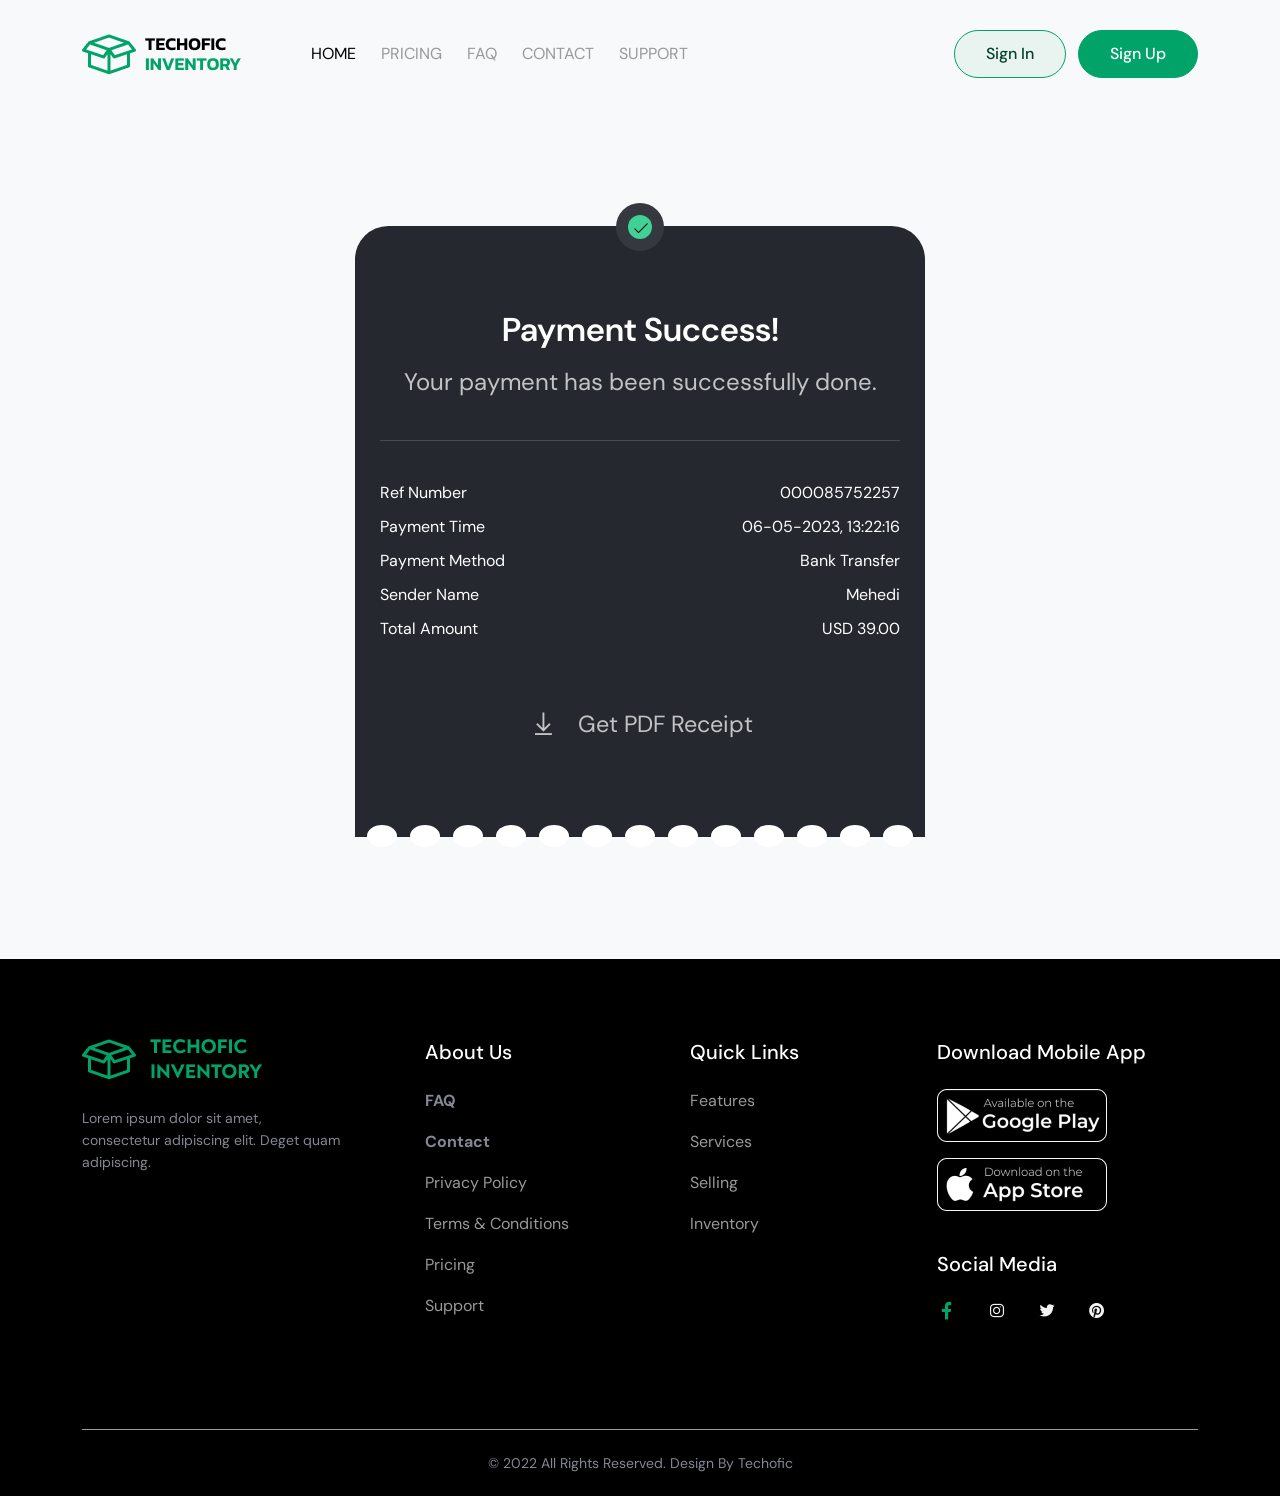
==== commit 0b6e6a15: "new changes added" ====
--- a/checkOutDone.html
+++ b/checkOutDone.html
@@ -47,24 +47,24 @@
                 <div class="collapse navbar-collapse" id="navbarSupportedContent">
                     <ul class="navbar-nav me-auto mb-2 mb-lg-0">
                         <li class="nav-item">
-                            <a class="nav-link active" aria-current="page" href="#">HOME</a>
-                        </li>
-                        <li class="nav-item">
-                            <a class="nav-link" href="#">PRICING</a>
-                        </li>
-                        <li class="nav-item">
-                            <a class="nav-link" href="#">FAQ</a>
-                        </li>
-                        <li class="nav-item">
-                            <a class="nav-link" href="#">CONTACT</a>
-                        </li>
-                        <li class="nav-item">
-                            <a class="nav-link" href="#">SUPPORT</a>
+                            <a class="nav-link active" aria-current="page" href="home.html">HOME</a>
+                        </li>
+                        <li class="nav-item">
+                            <a class="nav-link" href="pricing.html">PRICING</a>
+                        </li>
+                        <li class="nav-item">
+                            <a class="nav-link" href="faq.html">FAQ</a>
+                        </li>
+                        <li class="nav-item">
+                            <a class="nav-link" href="contact.html">CONTACT</a>
+                        </li>
+                        <li class="nav-item">
+                            <a class="nav-link" href="">SUPPORT</a>
                         </li>
                     </ul>
                     <div class="d-flex nav-btn">
-                        <button class="nav-btn--signIn btn-1">Sign In</button>
-                        <button class="nav-btn--signUp btn-2">Sign Up</button>
+                        <a href="signIn.html"><button class="nav-btn--signIn btn-1">Sign In</button></a>
+                        <a href="signUp.html"><button class="nav-btn--signUp btn-2">Sign Up</button></a>
                     </div>
                 </div>
             </div>
@@ -80,16 +80,16 @@
         <div class="offcanvas-body">
             <ul class="navbar-nav me-auto mb-2 mb-lg-0">
                 <li class="nav-item">
-                    <a class="nav-link active" aria-current="page" href="#">HOME</a>
-                </li>
-                <li class="nav-item">
-                    <a class="nav-link" href="#">PRICING</a>
-                </li>
-                <li class="nav-item">
-                    <a class="nav-link" href="#">FAQ</a>
-                </li>
-                <li class="nav-item">
-                    <a class="nav-link" href="#">CONTACT</a>
+                    <a class="nav-link active" aria-current="page" href="home.html">HOME</a>
+                </li>
+                <li class="nav-item">
+                    <a class="nav-link" href="pricing.html">PRICING</a>
+                </li>
+                <li class="nav-item">
+                    <a class="nav-link" href="faq.html">FAQ</a>
+                </li>
+                <li class="nav-item">
+                    <a class="nav-link" href="contact.html">CONTACT</a>
                 </li>
                 <li class="nav-item">
                     <a class="nav-link" href="#">SUPPORT</a>
@@ -100,7 +100,7 @@
 
     <!-- Payment-Success -->
 
-    <div class="success-section pt-70 pb-100">
+    <div class="success-section pt-70 pb-100 bg-light">
         <div class="container">
             <div class="success-icon">
                 <i class="las la-check"></i>
@@ -148,8 +148,6 @@
         </div>
     </div>
 
-
-
     <!-- Footer -->
 
     <footer>
--- a/assets/css/style.css
+++ b/assets/css/style.css
@@ -1479,7 +1479,8 @@
 .success-section .success-bottom {
   display: flex;
   gap: 13px;
-  transform: translate(75px, -12px);
+  justify-content: center;
+  transform: translate(0px, -12px);
 }
 .success-section .success-bottom span {
   width: 30px;
@@ -1490,8 +1491,12 @@
 }
 
 @media (max-width: 991px) {
+  .success-section .success-bottom {
+    transform: translate(0px, -8px);
+  }
   .success-section .success-bottom span {
-    display: none;
+    width: 25px;
+    height: 17px;
   }
 }
 @media (max-width: 767px) {
@@ -1534,33 +1539,42 @@
     padding: 0px;
     font-size: 16px;
   }
-}
-.section-header {
+  .success-section .success-bottom {
+    transform: translate(0px, -6px);
+  }
+  .success-section .success-bottom span {
+    width: 20px;
+    height: 12px;
+  }
+}
+.tab-header {
   display: flex;
   align-items: center;
   margin-bottom: 20px;
-}
-
-.section-header li {
+  border-bottom: 3px solid #EAEAEA;
+  gap: 20px;
+}
+
+.tab-header li {
   cursor: pointer;
   display: flex;
   align-items: center;
-  padding-left: 20px;
   font-size: 18px;
   color: #919191;
-  border-bottom: 3px solid #EAEAEA;
-}
-.section-header li:first-child {
+  transition: all 0.5s ease;
+}
+.tab-header li:first-child {
   padding-left: 0;
 }
 
-.section-header li i {
+.tab-header li i {
   margin-right: 10px;
 }
 
-.section-header li.active {
+.tab-header li.active {
   color: #424242;
   border-bottom: 3px solid #01A368;
+  transition: all 0.5s ease-in-out;
 }
 
 .dashboard-about,
@@ -1578,13 +1592,15 @@
   gap: 70px;
 }
 .dashboard-section .dashboard-img {
-  width: 35%;
+  width: 40%;
 }
 .dashboard-section .dashboard-img img {
   height: 100%;
+  -o-object-fit: cover;
+     object-fit: cover;
 }
 .dashboard-section .dashboard-area {
-  width: 65%;
+  width: 60%;
 }
 .dashboard-section .dashboard-area .title {
   font-weight: 500;
@@ -1658,12 +1674,13 @@
 }
 .dashboard-section .dashboard-profile form .radio-btn {
   width: 50%;
-  padding: 18px 160px;
+  padding: 18px;
   margin-bottom: 18px;
   border: 1px solid #E0E0E0;
   border-radius: 5px;
   display: flex;
   align-items: center;
+  justify-content: center;
 }
 .dashboard-section .dashboard-profile form .radio-btn input {
   width: 15px;
@@ -1680,6 +1697,74 @@
   color: #656565;
 }
 
+@media (max-width: 1200px) {
+  .dashboard-section .dashboard-main {
+    gap: 40px;
+  }
+  .dashboard-section .dashboard-img {
+    width: 50%;
+  }
+  .dashboard-section .dashboard-area {
+    width: 50%;
+  }
+}
+@media (max-width: 767px) {
+  .tab-header {
+    margin-bottom: 15px;
+  }
+  .tab-header li {
+    font-size: 16px;
+  }
+  .dashboard-section .dashboard-main {
+    flex-direction: column;
+    gap: 40px;
+  }
+  .dashboard-section .dashboard-img {
+    width: 100%;
+  }
+  .dashboard-section .dashboard-img img {
+    width: 100%;
+    height: 450px;
+    -o-object-fit: none;
+       object-fit: none;
+  }
+  .dashboard-section .dashboard-area {
+    width: 100%;
+  }
+  .dashboard-section .dashboard-area .title {
+    font-size: 26px;
+    line-height: 20px;
+    margin-bottom: 10px;
+  }
+  .dashboard-section .dashboard-area .ratings .icon {
+    margin-bottom: 20px;
+  }
+  .dashboard-section .dashboard-area .ratings .icon h5 {
+    font-size: 18px;
+  }
+  .dashboard-section .dashboard-about h6 {
+    font-size: 16px;
+    line-height: 18px;
+    margin-bottom: 10px;
+  }
+  .dashboard-section .dashboard-about--info li {
+    font-size: 16px;
+    line-height: 18px;
+    margin-bottom: 10px;
+  }
+  .dashboard-section .dashboard-profile form input {
+    padding: 11px 15px;
+    margin-bottom: 12px;
+  }
+  .dashboard-section .dashboard-profile form .radio-btn {
+    padding: 12px;
+    margin-bottom: 12px;
+  }
+  .dashboard-section .dashboard-profile form button {
+    padding: 12px 30px;
+    font-size: 14px;
+  }
+}
 body {
   color: #999999;
 }/*# sourceMappingURL=style.css.map */
